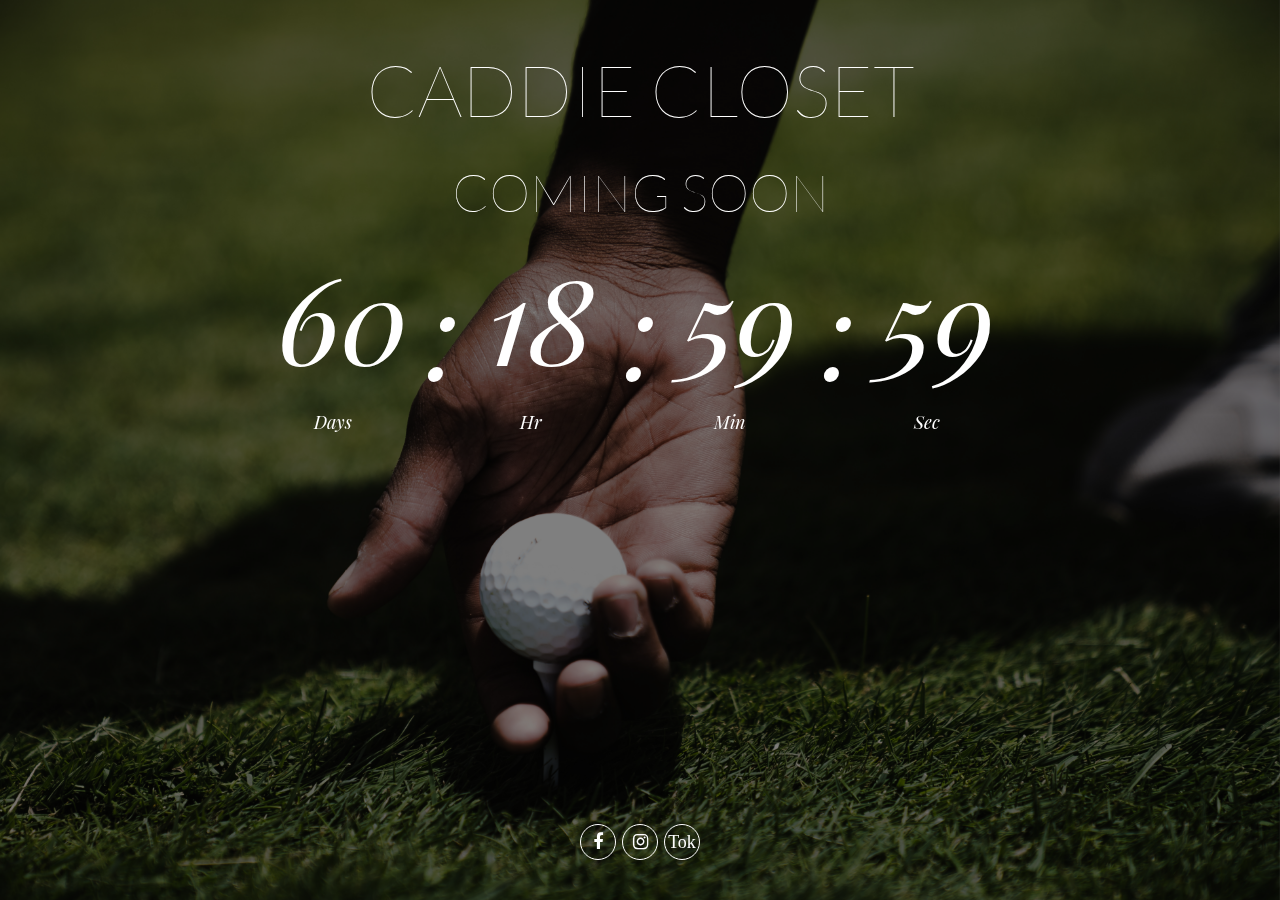
==== index.html @ 852b58e9 "initial commit" ====
<!DOCTYPE html>
<html lang="en">
  <head>
    <title>Caddie Closet</title>
    <meta charset="UTF-8" />
    <meta name="viewport" content="width=device-width, initial-scale=1" />
    <!--===============================================================================================-->
    <link rel="icon" type="image/png" href="images/icons/favicon.ico" />
    <!--===============================================================================================-->
    <link
      rel="stylesheet"
      type="text/css"
      href="vendor/bootstrap/css/bootstrap.min.css"
    />
    <!--===============================================================================================-->
    <link
      rel="stylesheet"
      type="text/css"
      href="fonts/font-awesome-4.7.0/css/font-awesome.min.css"
    />
    <!--===============================================================================================-->
    <link rel="stylesheet" type="text/css" href="vendor/animate/animate.css" />
    <!--===============================================================================================-->
    <link
      rel="stylesheet"
      type="text/css"
      href="vendor/select2/select2.min.css"
    />
    <!--===============================================================================================-->
    <link rel="stylesheet" type="text/css" href="css/util.css" />
    <link rel="stylesheet" type="text/css" href="css/main.css" />
    <!--===============================================================================================-->
  </head>
  <body>
    <!--  -->
    <div class="simpleslide100">
      <div
        class="simpleslide100-item bg-img1"
        style="background-image: url('images/pexels-jopwell-1325749.jpg')"
      ></div>
      <div
        class="simpleslide100-item bg-img1"
        style="background-image: url('images/pexels-markus-spiske-114972.jpg')"
      ></div>
      <div
        class="simpleslide100-item bg-img1"
        style="background-image: url('images/pexels-patrick-case-3414145.jpg')"
      ></div>
      <div
        class="simpleslide100-item bg-img1"
        style="background-image: url('images/pexels-pixabay-164250.jpg')"
      ></div>
      <div
        class="simpleslide100-item bg-img1"
        style="
          background-image: url('images/pexels-tom-piotrowski-1608383.jpg');
        "
      ></div>
    </div>

    <div class="flex-col-c-sb size1 overlay1">
      <!--  -->
      <!-- <div class="w-full flex-w flex-sb-m p-l-80 p-r-80 p-t-22 p-lr-15-sm">
        <div class="wrappic1 m-r-30 m-t-10 m-b-10">
          <a href="#">
            <img src="images/icons/logo.png" alt="LOGO" />
            <h5>Caddie Corner</h5></a
          >
        </div>

        <div class="flex-w m-t-10 m-b-10">
          <a href="#" class="size2 m1-txt1 flex-c-m how-btn1 trans-04">
            Sign Up
          </a>
        </div>
      </div> -->

      <!--  -->
      <div class="flex-col-c-m p-l-15 p-r-15 p-t-50 p-b-120">
        <h1 class="l1-txt1 txt-center p-b-35 respon1">Caddie Closet</h1>
        <h3 class="l2-txt1 txt-center p-b-35 respon1">Coming Soon</h3>
        <div class="flex-w flex-c cd100 respon2">
          <div class="flex-col-c wsize1 m-b-30">
            <span class="l1-txt2 p-b-37 days">60</span>
            <span class="m1-txt2 p-r-20">Days</span>
          </div>

          <span class="l1-txt2 p-t-15 dis-none-sm">:</span>

          <div class="flex-col-c wsize1 m-b-30">
            <span class="l1-txt2 p-b-37 hours">17</span>
            <span class="m1-txt2 p-r-20">Hr</span>
          </div>

          <span class="l1-txt2 p-t-15 dis-none-lg">:</span>

          <div class="flex-col-c wsize1 m-b-30">
            <span class="l1-txt2 p-b-37 minutes">50</span>
            <span class="m1-txt2 p-r-20">Min</span>
          </div>

          <span class="l1-txt2 p-t-15 dis-none-sm">:</span>

          <div class="flex-col-c wsize1 m-b-30">
            <span class="l1-txt2 p-b-37 seconds">39</span>
            <span class="m1-txt2 p-r-20">Sec</span>
          </div>
        </div>
      </div>

      <!--  -->
      <div class="flex-w flex-c-m p-b-35">
        <a
          href="https://www.facebook.com/people/Caddie-Closet/100093257490073/?mibextid=LQQJ4d"
          target="_blank"
          class="size3 flex-c-m how-social trans-04 m-r-3 m-l-3 m-b-5"
        >
          <i class="fa fa-facebook"></i>
        </a>

        <a
          href="https://www.instagram.com/caddiecloset/"
          target="_blank"
          class="size3 flex-c-m how-social trans-04 m-r-3 m-l-3 m-b-5"
        >
          <i class="fa fa-instagram"></i>
        </a>

        <a
          href="https://www.tiktok.com/@caddiecloset"
          target="_blank"
          class="size3 flex-c-m how-social trans-04 m-r-3 m-l-3 m-b-5"
        >
          <i class="fa fa-tiktok">Tok</i>
        </a>
      </div>
    </div>

    <!--===============================================================================================-->
    <script src="vendor/jquery/jquery-3.2.1.min.js"></script>
    <!--===============================================================================================-->
    <script src="vendor/bootstrap/js/popper.js"></script>
    <script src="vendor/bootstrap/js/bootstrap.min.js"></script>
    <!--===============================================================================================-->
    <script src="vendor/select2/select2.min.js"></script>
    <!--===============================================================================================-->
    <script src="vendor/countdowntime/moment.min.js"></script>
    <script src="vendor/countdowntime/moment-timezone.min.js"></script>
    <script src="vendor/countdowntime/moment-timezone-with-data.min.js"></script>
    <script src="vendor/countdowntime/countdowntime.js"></script>
    <script>
      $(".cd100").countdown100({
        /*Set Endtime here*/
        /*Endtime must be > current time*/
        endtimeYear: 0,
        endtimeMonth: 0,
        endtimeDate: 60,
        endtimeHours: 19,
        endtimeMinutes: 0,
        endtimeSeconds: 0,
        timeZone: "",
        // ex:  timeZone: "America/New_York"
        //go to " http://momentjs.com/timezone/ " to get timezone
      });
    </script>
    <!--===============================================================================================-->
    <script src="vendor/tilt/tilt.jquery.min.js"></script>
    <script>
      $(".js-tilt").tilt({
        scale: 1.1,
      });
    </script>
    <!--===============================================================================================-->
    <script src="js/main.js"></script>
  </body>
</html>
---- css/util.css ----
/*//////////////////////////////////////////////////////////////////
[ REBOOT ]*/
*, *:before, *:after {
	margin: 0px; 
	padding: 0px; 
	-webkit-box-sizing: border-box;
	-moz-box-sizing: border-box;
	box-sizing: border-box;
}

body, html {
	font-family: Arial, sans-serif;
	font-size: 15px;
	color: #666666;

	height: 100%;
	background-color: #fff;
	-webkit-box-sizing: border-box;
	-moz-box-sizing: border-box;
	box-sizing: border-box;
}

/*---------------------------------------------*/
a:focus {outline: none;}
a:hover {text-decoration: none;}

/* ------------------------------------ */
h1,h2,h3,h4,h5,h6,p {margin: 0px;}

ul, li {
	margin: 0px;
	list-style-type: none;
}


/* ------------------------------------ */
input, textarea, label {
	display: block;
	outline: none;
	border: none;
}

/* ------------------------------------ */
button {
	outline: none;
	border: none;
	background: transparent;
	cursor: pointer;
}
button:focus {outline: none;}

iframe {border: none;}


/*//////////////////////////////////////////////////////////////////
[ FONT SIZE ]*/
.fs-1 {font-size: 1px;}
.fs-2 {font-size: 2px;}
.fs-3 {font-size: 3px;}
.fs-4 {font-size: 4px;}
.fs-5 {font-size: 5px;}
.fs-6 {font-size: 6px;}
.fs-7 {font-size: 7px;}
.fs-8 {font-size: 8px;}
.fs-9 {font-size: 9px;}
.fs-10 {font-size: 10px;}
.fs-11 {font-size: 11px;}
.fs-12 {font-size: 12px;}
.fs-13 {font-size: 13px;}
.fs-14 {font-size: 14px;}
.fs-15 {font-size: 15px;}
.fs-16 {font-size: 16px;}
.fs-17 {font-size: 17px;}
.fs-18 {font-size: 18px;}
.fs-19 {font-size: 19px;}
.fs-20 {font-size: 20px;}
.fs-21 {font-size: 21px;}
.fs-22 {font-size: 22px;}
.fs-23 {font-size: 23px;}
.fs-24 {font-size: 24px;}
.fs-25 {font-size: 25px;}
.fs-26 {font-size: 26px;}
.fs-27 {font-size: 27px;}
.fs-28 {font-size: 28px;}
.fs-29 {font-size: 29px;}
.fs-30 {font-size: 30px;}
.fs-31 {font-size: 31px;}
.fs-32 {font-size: 32px;}
.fs-33 {font-size: 33px;}
.fs-34 {font-size: 34px;}
.fs-35 {font-size: 35px;}
.fs-36 {font-size: 36px;}
.fs-37 {font-size: 37px;}
.fs-38 {font-size: 38px;}
.fs-39 {font-size: 39px;}
.fs-40 {font-size: 40px;}
.fs-41 {font-size: 41px;}
.fs-42 {font-size: 42px;}
.fs-43 {font-size: 43px;}
.fs-44 {font-size: 44px;}
.fs-45 {font-size: 45px;}
.fs-46 {font-size: 46px;}
.fs-47 {font-size: 47px;}
.fs-48 {font-size: 48px;}
.fs-49 {font-size: 49px;}
.fs-50 {font-size: 50px;}
.fs-51 {font-size: 51px;}
.fs-52 {font-size: 52px;}
.fs-53 {font-size: 53px;}
.fs-54 {font-size: 54px;}
.fs-55 {font-size: 55px;}
.fs-56 {font-size: 56px;}
.fs-57 {font-size: 57px;}
.fs-58 {font-size: 58px;}
.fs-59 {font-size: 59px;}
.fs-60 {font-size: 60px;}
.fs-61 {font-size: 61px;}
.fs-62 {font-size: 62px;}
.fs-63 {font-size: 63px;}
.fs-64 {font-size: 64px;}
.fs-65 {font-size: 65px;}
.fs-66 {font-size: 66px;}
.fs-67 {font-size: 67px;}
.fs-68 {font-size: 68px;}
.fs-69 {font-size: 69px;}
.fs-70 {font-size: 70px;}
.fs-71 {font-size: 71px;}
.fs-72 {font-size: 72px;}
.fs-73 {font-size: 73px;}
.fs-74 {font-size: 74px;}
.fs-75 {font-size: 75px;}
.fs-76 {font-size: 76px;}
.fs-77 {font-size: 77px;}
.fs-78 {font-size: 78px;}
.fs-79 {font-size: 79px;}
.fs-80 {font-size: 80px;}
.fs-81 {font-size: 81px;}
.fs-82 {font-size: 82px;}
.fs-83 {font-size: 83px;}
.fs-84 {font-size: 84px;}
.fs-85 {font-size: 85px;}
.fs-86 {font-size: 86px;}
.fs-87 {font-size: 87px;}
.fs-88 {font-size: 88px;}
.fs-89 {font-size: 89px;}
.fs-90 {font-size: 90px;}
.fs-91 {font-size: 91px;}
.fs-92 {font-size: 92px;}
.fs-93 {font-size: 93px;}
.fs-94 {font-size: 94px;}
.fs-95 {font-size: 95px;}
.fs-96 {font-size: 96px;}
.fs-97 {font-size: 97px;}
.fs-98 {font-size: 98px;}
.fs-99 {font-size: 99px;}
.fs-100 {font-size: 100px;}
.fs-101 {font-size: 101px;}
.fs-102 {font-size: 102px;}
.fs-103 {font-size: 103px;}
.fs-104 {font-size: 104px;}
.fs-105 {font-size: 105px;}
.fs-106 {font-size: 106px;}
.fs-107 {font-size: 107px;}
.fs-108 {font-size: 108px;}
.fs-109 {font-size: 109px;}
.fs-110 {font-size: 110px;}
.fs-111 {font-size: 111px;}
.fs-112 {font-size: 112px;}
.fs-113 {font-size: 113px;}
.fs-114 {font-size: 114px;}
.fs-115 {font-size: 115px;}
.fs-116 {font-size: 116px;}
.fs-117 {font-size: 117px;}
.fs-118 {font-size: 118px;}
.fs-119 {font-size: 119px;}
.fs-120 {font-size: 120px;}
.fs-121 {font-size: 121px;}
.fs-122 {font-size: 122px;}
.fs-123 {font-size: 123px;}
.fs-124 {font-size: 124px;}
.fs-125 {font-size: 125px;}
.fs-126 {font-size: 126px;}
.fs-127 {font-size: 127px;}
.fs-128 {font-size: 128px;}
.fs-129 {font-size: 129px;}
.fs-130 {font-size: 130px;}
.fs-131 {font-size: 131px;}
.fs-132 {font-size: 132px;}
.fs-133 {font-size: 133px;}
.fs-134 {font-size: 134px;}
.fs-135 {font-size: 135px;}
.fs-136 {font-size: 136px;}
.fs-137 {font-size: 137px;}
.fs-138 {font-size: 138px;}
.fs-139 {font-size: 139px;}
.fs-140 {font-size: 140px;}
.fs-141 {font-size: 141px;}
.fs-142 {font-size: 142px;}
.fs-143 {font-size: 143px;}
.fs-144 {font-size: 144px;}
.fs-145 {font-size: 145px;}
.fs-146 {font-size: 146px;}
.fs-147 {font-size: 147px;}
.fs-148 {font-size: 148px;}
.fs-149 {font-size: 149px;}
.fs-150 {font-size: 150px;}
.fs-151 {font-size: 151px;}
.fs-152 {font-size: 152px;}
.fs-153 {font-size: 153px;}
.fs-154 {font-size: 154px;}
.fs-155 {font-size: 155px;}
.fs-156 {font-size: 156px;}
.fs-157 {font-size: 157px;}
.fs-158 {font-size: 158px;}
.fs-159 {font-size: 159px;}
.fs-160 {font-size: 160px;}
.fs-161 {font-size: 161px;}
.fs-162 {font-size: 162px;}
.fs-163 {font-size: 163px;}
.fs-164 {font-size: 164px;}
.fs-165 {font-size: 165px;}
.fs-166 {font-size: 166px;}
.fs-167 {font-size: 167px;}
.fs-168 {font-size: 168px;}
.fs-169 {font-size: 169px;}
.fs-170 {font-size: 170px;}
.fs-171 {font-size: 171px;}
.fs-172 {font-size: 172px;}
.fs-173 {font-size: 173px;}
.fs-174 {font-size: 174px;}
.fs-175 {font-size: 175px;}
.fs-176 {font-size: 176px;}
.fs-177 {font-size: 177px;}
.fs-178 {font-size: 178px;}
.fs-179 {font-size: 179px;}
.fs-180 {font-size: 180px;}
.fs-181 {font-size: 181px;}
.fs-182 {font-size: 182px;}
.fs-183 {font-size: 183px;}
.fs-184 {font-size: 184px;}
.fs-185 {font-size: 185px;}
.fs-186 {font-size: 186px;}
.fs-187 {font-size: 187px;}
.fs-188 {font-size: 188px;}
.fs-189 {font-size: 189px;}
.fs-190 {font-size: 190px;}
.fs-191 {font-size: 191px;}
.fs-192 {font-size: 192px;}
.fs-193 {font-size: 193px;}
.fs-194 {font-size: 194px;}
.fs-195 {font-size: 195px;}
.fs-196 {font-size: 196px;}
.fs-197 {font-size: 197px;}
.fs-198 {font-size: 198px;}
.fs-199 {font-size: 199px;}
.fs-200 {font-size: 200px;}

/*//////////////////////////////////////////////////////////////////
[ PADDING ]*/
.p-t-0 {padding-top: 0px;}
.p-t-1 {padding-top: 1px;}
.p-t-2 {padding-top: 2px;}
.p-t-3 {padding-top: 3px;}
.p-t-4 {padding-top: 4px;}
.p-t-5 {padding-top: 5px;}
.p-t-6 {padding-top: 6px;}
.p-t-7 {padding-top: 7px;}
.p-t-8 {padding-top: 8px;}
.p-t-9 {padding-top: 9px;}
.p-t-10 {padding-top: 10px;}
.p-t-11 {padding-top: 11px;}
.p-t-12 {padding-top: 12px;}
.p-t-13 {padding-top: 13px;}
.p-t-14 {padding-top: 14px;}
.p-t-15 {padding-top: 15px;}
.p-t-16 {padding-top: 16px;}
.p-t-17 {padding-top: 17px;}
.p-t-18 {padding-top: 18px;}
.p-t-19 {padding-top: 19px;}
.p-t-20 {padding-top: 20px;}
.p-t-21 {padding-top: 21px;}
.p-t-22 {padding-top: 22px;}
.p-t-23 {padding-top: 23px;}
.p-t-24 {padding-top: 24px;}
.p-t-25 {padding-top: 25px;}
.p-t-26 {padding-top: 26px;}
.p-t-27 {padding-top: 27px;}
.p-t-28 {padding-top: 28px;}
.p-t-29 {padding-top: 29px;}
.p-t-30 {padding-top: 30px;}
.p-t-31 {padding-top: 31px;}
.p-t-32 {padding-top: 32px;}
.p-t-33 {padding-top: 33px;}
.p-t-34 {padding-top: 34px;}
.p-t-35 {padding-top: 35px;}
.p-t-36 {padding-top: 36px;}
.p-t-37 {padding-top: 37px;}
.p-t-38 {padding-top: 38px;}
.p-t-39 {padding-top: 39px;}
.p-t-40 {padding-top: 40px;}
.p-t-41 {padding-top: 41px;}
.p-t-42 {padding-top: 42px;}
.p-t-43 {padding-top: 43px;}
.p-t-44 {padding-top: 44px;}
.p-t-45 {padding-top: 45px;}
.p-t-46 {padding-top: 46px;}
.p-t-47 {padding-top: 47px;}
.p-t-48 {padding-top: 48px;}
.p-t-49 {padding-top: 49px;}
.p-t-50 {padding-top: 50px;}
.p-t-51 {padding-top: 51px;}
.p-t-52 {padding-top: 52px;}
.p-t-53 {padding-top: 53px;}
.p-t-54 {padding-top: 54px;}
.p-t-55 {padding-top: 55px;}
.p-t-56 {padding-top: 56px;}
.p-t-57 {padding-top: 57px;}
.p-t-58 {padding-top: 58px;}
.p-t-59 {padding-top: 59px;}
.p-t-60 {padding-top: 60px;}
.p-t-61 {padding-top: 61px;}
.p-t-62 {padding-top: 62px;}
.p-t-63 {padding-top: 63px;}
.p-t-64 {padding-top: 64px;}
.p-t-65 {padding-top: 65px;}
.p-t-66 {padding-top: 66px;}
.p-t-67 {padding-top: 67px;}
.p-t-68 {padding-top: 68px;}
.p-t-69 {padding-top: 69px;}
.p-t-70 {padding-top: 70px;}
.p-t-71 {padding-top: 71px;}
.p-t-72 {padding-top: 72px;}
.p-t-73 {padding-top: 73px;}
.p-t-74 {padding-top: 74px;}
.p-t-75 {padding-top: 75px;}
.p-t-76 {padding-top: 76px;}
.p-t-77 {padding-top: 77px;}
.p-t-78 {padding-top: 78px;}
.p-t-79 {padding-top: 79px;}
.p-t-80 {padding-top: 80px;}
.p-t-81 {padding-top: 81px;}
.p-t-82 {padding-top: 82px;}
.p-t-83 {padding-top: 83px;}
.p-t-84 {padding-top: 84px;}
.p-t-85 {padding-top: 85px;}
.p-t-86 {padding-top: 86px;}
.p-t-87 {padding-top: 87px;}
.p-t-88 {padding-top: 88px;}
.p-t-89 {padding-top: 89px;}
.p-t-90 {padding-top: 90px;}
.p-t-91 {padding-top: 91px;}
.p-t-92 {padding-top: 92px;}
.p-t-93 {padding-top: 93px;}
.p-t-94 {padding-top: 94px;}
.p-t-95 {padding-top: 95px;}
.p-t-96 {padding-top: 96px;}
.p-t-97 {padding-top: 97px;}
.p-t-98 {padding-top: 98px;}
.p-t-99 {padding-top: 99px;}
.p-t-100 {padding-top: 100px;}
.p-t-101 {padding-top: 101px;}
.p-t-102 {padding-top: 102px;}
.p-t-103 {padding-top: 103px;}
.p-t-104 {padding-top: 104px;}
.p-t-105 {padding-top: 105px;}
.p-t-106 {padding-top: 106px;}
.p-t-107 {padding-top: 107px;}
.p-t-108 {padding-top: 108px;}
.p-t-109 {padding-top: 109px;}
.p-t-110 {padding-top: 110px;}
.p-t-111 {padding-top: 111px;}
.p-t-112 {padding-top: 112px;}
.p-t-113 {padding-top: 113px;}
.p-t-114 {padding-top: 114px;}
.p-t-115 {padding-top: 115px;}
.p-t-116 {padding-top: 116px;}
.p-t-117 {padding-top: 117px;}
.p-t-118 {padding-top: 118px;}
.p-t-119 {padding-top: 119px;}
.p-t-120 {padding-top: 120px;}
.p-t-121 {padding-top: 121px;}
.p-t-122 {padding-top: 122px;}
.p-t-123 {padding-top: 123px;}
.p-t-124 {padding-top: 124px;}
.p-t-125 {padding-top: 125px;}
.p-t-126 {padding-top: 126px;}
.p-t-127 {padding-top: 127px;}
.p-t-128 {padding-top: 128px;}
.p-t-129 {padding-top: 129px;}
.p-t-130 {padding-top: 130px;}
.p-t-131 {padding-top: 131px;}
.p-t-132 {padding-top: 132px;}
.p-t-133 {padding-top: 133px;}
.p-t-134 {padding-top: 134px;}
.p-t-135 {padding-top: 135px;}
.p-t-136 {padding-top: 136px;}
.p-t-137 {padding-top: 137px;}
.p-t-138 {padding-top: 138px;}
.p-t-139 {padding-top: 139px;}
.p-t-140 {padding-top: 140px;}
.p-t-141 {padding-top: 141px;}
.p-t-142 {padding-top: 142px;}
.p-t-143 {padding-top: 143px;}
.p-t-144 {padding-top: 144px;}
.p-t-145 {padding-top: 145px;}
.p-t-146 {padding-top: 146px;}
.p-t-147 {padding-top: 147px;}
.p-t-148 {padding-top: 148px;}
.p-t-149 {padding-top: 149px;}
.p-t-150 {padding-top: 150px;}
.p-t-151 {padding-top: 151px;}
.p-t-152 {padding-top: 152px;}
.p-t-153 {padding-top: 153px;}
.p-t-154 {padding-top: 154px;}
.p-t-155 {padding-top: 155px;}
.p-t-156 {padding-top: 156px;}
.p-t-157 {padding-top: 157px;}
.p-t-158 {padding-top: 158px;}
.p-t-159 {padding-top: 159px;}
.p-t-160 {padding-top: 160px;}
.p-t-161 {padding-top: 161px;}
.p-t-162 {padding-top: 162px;}
.p-t-163 {padding-top: 163px;}
.p-t-164 {padding-top: 164px;}
.p-t-165 {padding-top: 165px;}
.p-t-166 {padding-top: 166px;}
.p-t-167 {padding-top: 167px;}
.p-t-168 {padding-top: 168px;}
.p-t-169 {padding-top: 169px;}
.p-t-170 {padding-top: 170px;}
.p-t-171 {padding-top: 171px;}
.p-t-172 {padding-top: 172px;}
.p-t-173 {padding-top: 173px;}
.p-t-174 {padding-top: 174px;}
.p-t-175 {padding-top: 175px;}
.p-t-176 {padding-top: 176px;}
.p-t-177 {padding-top: 177px;}
.p-t-178 {padding-top: 178px;}
.p-t-179 {padding-top: 179px;}
.p-t-180 {padding-top: 180px;}
.p-t-181 {padding-top: 181px;}
.p-t-182 {padding-top: 182px;}
.p-t-183 {padding-top: 183px;}
.p-t-184 {padding-top: 184px;}
.p-t-185 {padding-top: 185px;}
.p-t-186 {padding-top: 186px;}
.p-t-187 {padding-top: 187px;}
.p-t-188 {padding-top: 188px;}
.p-t-189 {padding-top: 189px;}
.p-t-190 {padding-top: 190px;}
.p-t-191 {padding-top: 191px;}
.p-t-192 {padding-top: 192px;}
.p-t-193 {padding-top: 193px;}
.p-t-194 {padding-top: 194px;}
.p-t-195 {padding-top: 195px;}
.p-t-196 {padding-top: 196px;}
.p-t-197 {padding-top: 197px;}
.p-t-198 {padding-top: 198px;}
.p-t-199 {padding-top: 199px;}
.p-t-200 {padding-top: 200px;}
.p-t-201 {padding-top: 201px;}
.p-t-202 {padding-top: 202px;}
.p-t-203 {padding-top: 203px;}
.p-t-204 {padding-top: 204px;}
.p-t-205 {padding-top: 205px;}
.p-t-206 {padding-top: 206px;}
.p-t-207 {padding-top: 207px;}
.p-t-208 {padding-top: 208px;}
.p-t-209 {padding-top: 209px;}
.p-t-210 {padding-top: 210px;}
.p-t-211 {padding-top: 211px;}
.p-t-212 {padding-top: 212px;}
.p-t-213 {padding-top: 213px;}
.p-t-214 {padding-top: 214px;}
.p-t-215 {padding-top: 215px;}
.p-t-216 {padding-top: 216px;}
.p-t-217 {padding-top: 217px;}
.p-t-218 {padding-top: 218px;}
.p-t-219 {padding-top: 219px;}
.p-t-220 {padding-top: 220px;}
.p-t-221 {padding-top: 221px;}
.p-t-222 {padding-top: 222px;}
.p-t-223 {padding-top: 223px;}
.p-t-224 {padding-top: 224px;}
.p-t-225 {padding-top: 225px;}
.p-t-226 {padding-top: 226px;}
.p-t-227 {padding-top: 227px;}
.p-t-228 {padding-top: 228px;}
.p-t-229 {padding-top: 229px;}
.p-t-230 {padding-top: 230px;}
.p-t-231 {padding-top: 231px;}
.p-t-232 {padding-top: 232px;}
.p-t-233 {padding-top: 233px;}
.p-t-234 {padding-top: 234px;}
.p-t-235 {padding-top: 235px;}
.p-t-236 {padding-top: 236px;}
.p-t-237 {padding-top: 237px;}
.p-t-238 {padding-top: 238px;}
.p-t-239 {padding-top: 239px;}
.p-t-240 {padding-top: 240px;}
.p-t-241 {padding-top: 241px;}
.p-t-242 {padding-top: 242px;}
.p-t-243 {padding-top: 243px;}
.p-t-244 {padding-top: 244px;}
.p-t-245 {padding-top: 245px;}
.p-t-246 {padding-top: 246px;}
.p-t-247 {padding-top: 247px;}
.p-t-248 {padding-top: 248px;}
.p-t-249 {padding-top: 249px;}
.p-t-250 {padding-top: 250px;}
.p-b-0 {padding-bottom: 0px;}
.p-b-1 {padding-bottom: 1px;}
.p-b-2 {padding-bottom: 2px;}
.p-b-3 {padding-bottom: 3px;}
.p-b-4 {padding-bottom: 4px;}
.p-b-5 {padding-bottom: 5px;}
.p-b-6 {padding-bottom: 6px;}
.p-b-7 {padding-bottom: 7px;}
.p-b-8 {padding-bottom: 8px;}
.p-b-9 {padding-bottom: 9px;}
.p-b-10 {padding-bottom: 10px;}
.p-b-11 {padding-bottom: 11px;}
.p-b-12 {padding-bottom: 12px;}
.p-b-13 {padding-bottom: 13px;}
.p-b-14 {padding-bottom: 14px;}
.p-b-15 {padding-bottom: 15px;}
.p-b-16 {padding-bottom: 16px;}
.p-b-17 {padding-bottom: 17px;}
.p-b-18 {padding-bottom: 18px;}
.p-b-19 {padding-bottom: 19px;}
.p-b-20 {padding-bottom: 20px;}
.p-b-21 {padding-bottom: 21px;}
.p-b-22 {padding-bottom: 22px;}
.p-b-23 {padding-bottom: 23px;}
.p-b-24 {padding-bottom: 24px;}
.p-b-25 {padding-bottom: 25px;}
.p-b-26 {padding-bottom: 26px;}
.p-b-27 {padding-bottom: 27px;}
.p-b-28 {padding-bottom: 28px;}
.p-b-29 {padding-bottom: 29px;}
.p-b-30 {padding-bottom: 30px;}
.p-b-31 {padding-bottom: 31px;}
.p-b-32 {padding-bottom: 32px;}
.p-b-33 {padding-bottom: 33px;}
.p-b-34 {padding-bottom: 34px;}
.p-b-35 {padding-bottom: 35px;}
.p-b-36 {padding-bottom: 36px;}
.p-b-37 {padding-bottom: 37px;}
.p-b-38 {padding-bottom: 38px;}
.p-b-39 {padding-bottom: 39px;}
.p-b-40 {padding-bottom: 40px;}
.p-b-41 {padding-bottom: 41px;}
.p-b-42 {padding-bottom: 42px;}
.p-b-43 {padding-bottom: 43px;}
.p-b-44 {padding-bottom: 44px;}
.p-b-45 {padding-bottom: 45px;}
.p-b-46 {padding-bottom: 46px;}
.p-b-47 {padding-bottom: 47px;}
.p-b-48 {padding-bottom: 48px;}
.p-b-49 {padding-bottom: 49px;}
.p-b-50 {padding-bottom: 50px;}
.p-b-51 {padding-bottom: 51px;}
.p-b-52 {padding-bottom: 52px;}
.p-b-53 {padding-bottom: 53px;}
.p-b-54 {padding-bottom: 54px;}
.p-b-55 {padding-bottom: 55px;}
.p-b-56 {padding-bottom: 56px;}
.p-b-57 {padding-bottom: 57px;}
.p-b-58 {padding-bottom: 58px;}
.p-b-59 {padding-bottom: 59px;}
.p-b-60 {padding-bottom: 60px;}
.p-b-61 {padding-bottom: 61px;}
.p-b-62 {padding-bottom: 62px;}
.p-b-63 {padding-bottom: 63px;}
.p-b-64 {padding-bottom: 64px;}
.p-b-65 {padding-bottom: 65px;}
.p-b-66 {padding-bottom: 66px;}
.p-b-67 {padding-bottom: 67px;}
.p-b-68 {padding-bottom: 68px;}
.p-b-69 {padding-bottom: 69px;}
.p-b-70 {padding-bottom: 70px;}
.p-b-71 {padding-bottom: 71px;}
.p-b-72 {padding-bottom: 72px;}
.p-b-73 {padding-bottom: 73px;}
.p-b-74 {padding-bottom: 74px;}
.p-b-75 {padding-bottom: 75px;}
.p-b-76 {padding-bottom: 76px;}
.p-b-77 {padding-bottom: 77px;}
.p-b-78 {padding-bottom: 78px;}
.p-b-79 {padding-bottom: 79px;}
.p-b-80 {padding-bottom: 80px;}
.p-b-81 {padding-bottom: 81px;}
.p-b-82 {padding-bottom: 82px;}
.p-b-83 {padding-bottom: 83px;}
.p-b-84 {padding-bottom: 84px;}
.p-b-85 {padding-bottom: 85px;}
.p-b-86 {padding-bottom: 86px;}
.p-b-87 {padding-bottom: 87px;}
.p-b-88 {padding-bottom: 88px;}
.p-b-89 {padding-bottom: 89px;}
.p-b-90 {padding-bottom: 90px;}
.p-b-91 {padding-bottom: 91px;}
.p-b-92 {padding-bottom: 92px;}
.p-b-93 {padding-bottom: 93px;}
.p-b-94 {padding-bottom: 94px;}
.p-b-95 {padding-bottom: 95px;}
.p-b-96 {padding-bottom: 96px;}
.p-b-97 {padding-bottom: 97px;}
.p-b-98 {padding-bottom: 98px;}
.p-b-99 {padding-bottom: 99px;}
.p-b-100 {padding-bottom: 100px;}
.p-b-101 {padding-bottom: 101px;}
.p-b-102 {padding-bottom: 102px;}
.p-b-103 {padding-bottom: 103px;}
.p-b-104 {padding-bottom: 104px;}
.p-b-105 {padding-bottom: 105px;}
.p-b-106 {padding-bottom: 106px;}
.p-b-107 {padding-bottom: 107px;}
.p-b-108 {padding-bottom: 108px;}
.p-b-109 {padding-bottom: 109px;}
.p-b-110 {padding-bottom: 110px;}
.p-b-111 {padding-bottom: 111px;}
.p-b-112 {padding-bottom: 112px;}
.p-b-113 {padding-bottom: 113px;}
.p-b-114 {padding-bottom: 114px;}
.p-b-115 {padding-bottom: 115px;}
.p-b-116 {padding-bottom: 116px;}
.p-b-117 {padding-bottom: 117px;}
.p-b-118 {padding-bottom: 118px;}
.p-b-119 {padding-bottom: 119px;}
.p-b-120 {padding-bottom: 120px;}
.p-b-121 {padding-bottom: 121px;}
.p-b-122 {padding-bottom: 122px;}
.p-b-123 {padding-bottom: 123px;}
.p-b-124 {padding-bottom: 124px;}
.p-b-125 {padding-bottom: 125px;}
.p-b-126 {padding-bottom: 126px;}
.p-b-127 {padding-bottom: 127px;}
.p-b-128 {padding-bottom: 128px;}
.p-b-129 {padding-bottom: 129px;}
.p-b-130 {padding-bottom: 130px;}
.p-b-131 {padding-bottom: 131px;}
.p-b-132 {padding-bottom: 132px;}
.p-b-133 {padding-bottom: 133px;}
.p-b-134 {padding-bottom: 134px;}
.p-b-135 {padding-bottom: 135px;}
.p-b-136 {padding-bottom: 136px;}
.p-b-137 {padding-bottom: 137px;}
.p-b-138 {padding-bottom: 138px;}
.p-b-139 {padding-bottom: 139px;}
.p-b-140 {padding-bottom: 140px;}
.p-b-141 {padding-bottom: 141px;}
.p-b-142 {padding-bottom: 142px;}
.p-b-143 {padding-bottom: 143px;}
.p-b-144 {padding-bottom: 144px;}
.p-b-145 {padding-bottom: 145px;}
.p-b-146 {padding-bottom: 146px;}
.p-b-147 {padding-bottom: 147px;}
.p-b-148 {padding-bottom: 148px;}
.p-b-149 {padding-bottom: 149px;}
.p-b-150 {padding-bottom: 150px;}
.p-b-151 {padding-bottom: 151px;}
.p-b-152 {padding-bottom: 152px;}
.p-b-153 {padding-bottom: 153px;}
.p-b-154 {padding-bottom: 154px;}
.p-b-155 {padding-bottom: 155px;}
.p-b-156 {padding-bottom: 156px;}
.p-b-157 {padding-bottom: 157px;}
.p-b-158 {padding-bottom: 158px;}
.p-b-159 {padding-bottom: 159px;}
.p-b-160 {padding-bottom: 160px;}
.p-b-161 {padding-bottom: 161px;}
.p-b-162 {padding-bottom: 162px;}
.p-b-163 {padding-bottom: 163px;}
.p-b-164 {padding-bottom: 164px;}
.p-b-165 {padding-bottom: 165px;}
.p-b-166 {padding-bottom: 166px;}
.p-b-167 {padding-bottom: 167px;}
.p-b-168 {padding-bottom: 168px;}
.p-b-169 {padding-bottom: 169px;}
.p-b-170 {padding-bottom: 170px;}
.p-b-171 {padding-bottom: 171px;}
.p-b-172 {padding-bottom: 172px;}
.p-b-173 {padding-bottom: 173px;}
.p-b-174 {padding-bottom: 174px;}
.p-b-175 {padding-bottom: 175px;}
.p-b-176 {padding-bottom: 176px;}
.p-b-177 {padding-bottom: 177px;}
.p-b-178 {padding-bottom: 178px;}
.p-b-179 {padding-bottom: 179px;}
.p-b-180 {padding-bottom: 180px;}
.p-b-181 {padding-bottom: 181px;}
.p-b-182 {padding-bottom: 182px;}
.p-b-183 {padding-bottom: 183px;}
.p-b-184 {padding-bottom: 184px;}
.p-b-185 {padding-bottom: 185px;}
.p-b-186 {padding-bottom: 186px;}
.p-b-187 {padding-bottom: 187px;}
.p-b-188 {padding-bottom: 188px;}
.p-b-189 {padding-bottom: 189px;}
.p-b-190 {padding-bottom: 190px;}
.p-b-191 {padding-bottom: 191px;}
.p-b-192 {padding-bottom: 192px;}
.p-b-193 {padding-bottom: 193px;}
.p-b-194 {padding-bottom: 194px;}
.p-b-195 {padding-bottom: 195px;}
.p-b-196 {padding-bottom: 196px;}
.p-b-197 {padding-bottom: 197px;}
.p-b-198 {padding-bottom: 198px;}
.p-b-199 {padding-bottom: 199px;}
.p-b-200 {padding-bottom: 200px;}
.p-b-201 {padding-bottom: 201px;}
.p-b-202 {padding-bottom: 202px;}
.p-b-203 {padding-bottom: 203px;}
.p-b-204 {padding-bottom: 204px;}
.p-b-205 {padding-bottom: 205px;}
.p-b-206 {padding-bottom: 206px;}
.p-b-207 {padding-bottom: 207px;}
.p-b-208 {padding-bottom: 208px;}
.p-b-209 {padding-bottom: 209px;}
.p-b-210 {padding-bottom: 210px;}
.p-b-211 {padding-bottom: 211px;}
.p-b-212 {padding-bottom: 212px;}
.p-b-213 {padding-bottom: 213px;}
.p-b-214 {padding-bottom: 214px;}
.p-b-215 {padding-bottom: 215px;}
.p-b-216 {padding-bottom: 216px;}
.p-b-217 {padding-bottom: 217px;}
.p-b-218 {padding-bottom: 218px;}
.p-b-219 {padding-bottom: 219px;}
.p-b-220 {padding-bottom: 220px;}
.p-b-221 {padding-bottom: 221px;}
.p-b-222 {padding-bottom: 222px;}
.p-b-223 {padding-bottom: 223px;}
.p-b-224 {padding-bottom: 224px;}
.p-b-225 {padding-bottom: 225px;}
.p-b-226 {padding-bottom: 226px;}
.p-b-227 {padding-bottom: 227px;}
.p-b-228 {padding-bottom: 228px;}
.p-b-229 {padding-bottom: 229px;}
.p-b-230 {padding-bottom: 230px;}
.p-b-231 {padding-bottom: 231px;}
.p-b-232 {padding-bottom: 232px;}
.p-b-233 {padding-bottom: 233px;}
.p-b-234 {padding-bottom: 234px;}
.p-b-235 {padding-bottom: 235px;}
.p-b-236 {padding-bottom: 236px;}
.p-b-237 {padding-bottom: 237px;}
.p-b-238 {padding-bottom: 238px;}
.p-b-239 {padding-bottom: 239px;}
.p-b-240 {padding-bottom: 240px;}
.p-b-241 {padding-bottom: 241px;}
.p-b-242 {padding-bottom: 242px;}
.p-b-243 {padding-bottom: 243px;}
.p-b-244 {padding-bottom: 244px;}
.p-b-245 {padding-bottom: 245px;}
.p-b-246 {padding-bottom: 246px;}
.p-b-247 {padding-bottom: 247px;}
.p-b-248 {padding-bottom: 248px;}
.p-b-249 {padding-bottom: 249px;}
.p-b-250 {padding-bottom: 250px;}
.p-l-0 {padding-left: 0px;}
.p-l-1 {padding-left: 1px;}
.p-l-2 {padding-left: 2px;}
.p-l-3 {padding-left: 3px;}
.p-l-4 {padding-left: 4px;}
.p-l-5 {padding-left: 5px;}
.p-l-6 {padding-left: 6px;}
.p-l-7 {padding-left: 7px;}
.p-l-8 {padding-left: 8px;}
.p-l-9 {padding-left: 9px;}
.p-l-10 {padding-left: 10px;}
.p-l-11 {padding-left: 11px;}
.p-l-12 {padding-left: 12px;}
.p-l-13 {padding-left: 13px;}
.p-l-14 {padding-left: 14px;}
.p-l-15 {padding-left: 15px;}
.p-l-16 {padding-left: 16px;}
.p-l-17 {padding-left: 17px;}
.p-l-18 {padding-left: 18px;}
.p-l-19 {padding-left: 19px;}
.p-l-20 {padding-left: 20px;}
.p-l-21 {padding-left: 21px;}
.p-l-22 {padding-left: 22px;}
.p-l-23 {padding-left: 23px;}
.p-l-24 {padding-left: 24px;}
.p-l-25 {padding-left: 25px;}
.p-l-26 {padding-left: 26px;}
.p-l-27 {padding-left: 27px;}
.p-l-28 {padding-left: 28px;}
.p-l-29 {padding-left: 29px;}
.p-l-30 {padding-left: 30px;}
.p-l-31 {padding-left: 31px;}
.p-l-32 {padding-left: 32px;}
.p-l-33 {padding-left: 33px;}
.p-l-34 {padding-left: 34px;}
.p-l-35 {padding-left: 35px;}
.p-l-36 {padding-left: 36px;}
.p-l-37 {padding-left: 37px;}
.p-l-38 {padding-left: 38px;}
.p-l-39 {padding-left: 39px;}
.p-l-40 {padding-left: 40px;}
.p-l-41 {padding-left: 41px;}
.p-l-42 {padding-left: 42px;}
.p-l-43 {padding-left: 43px;}
.p-l-44 {padding-left: 44px;}
.p-l-45 {padding-left: 45px;}
.p-l-46 {padding-left: 46px;}
.p-l-47 {padding-left: 47px;}
.p-l-48 {padding-left: 48px;}
.p-l-49 {padding-left: 49px;}
.p-l-50 {padding-left: 50px;}
.p-l-51 {padding-left: 51px;}
.p-l-52 {padding-left: 52px;}
.p-l-53 {padding-left: 53px;}
.p-l-54 {padding-left: 54px;}
.p-l-55 {padding-left: 55px;}
.p-l-56 {padding-left: 56px;}
.p-l-57 {padding-left: 57px;}
.p-l-58 {padding-left: 58px;}
.p-l-59 {padding-left: 59px;}
.p-l-60 {padding-left: 60px;}
.p-l-61 {padding-left: 61px;}
.p-l-62 {padding-left: 62px;}
.p-l-63 {padding-left: 63px;}
.p-l-64 {padding-left: 64px;}
.p-l-65 {padding-left: 65px;}
.p-l-66 {padding-left: 66px;}
.p-l-67 {padding-left: 67px;}
.p-l-68 {padding-left: 68px;}
.p-l-69 {padding-left: 69px;}
.p-l-70 {padding-left: 70px;}
.p-l-71 {padding-left: 71px;}
.p-l-72 {padding-left: 72px;}
.p-l-73 {padding-left: 73px;}
.p-l-74 {padding-left: 74px;}
.p-l-75 {padding-left: 75px;}
.p-l-76 {padding-left: 76px;}
.p-l-77 {padding-left: 77px;}
.p-l-78 {padding-left: 78px;}
.p-l-79 {padding-left: 79px;}
.p-l-80 {padding-left: 80px;}
.p-l-81 {padding-left: 81px;}
.p-l-82 {padding-left: 82px;}
.p-l-83 {padding-left: 83px;}
.p-l-84 {padding-left: 84px;}
.p-l-85 {padding-left: 85px;}
.p-l-86 {padding-left: 86px;}
.p-l-87 {padding-left: 87px;}
.p-l-88 {padding-left: 88px;}
.p-l-89 {padding-left: 89px;}
.p-l-90 {padding-left: 90px;}
.p-l-91 {padding-left: 91px;}
.p-l-92 {padding-left: 92px;}
.p-l-93 {padding-left: 93px;}
.p-l-94 {padding-left: 94px;}
.p-l-95 {padding-left: 95px;}
.p-l-96 {padding-left: 96px;}
.p-l-97 {padding-left: 97px;}
.p-l-98 {padding-left: 98px;}
.p-l-99 {padding-left: 99px;}
.p-l-100 {padding-left: 100px;}
.p-l-101 {padding-left: 101px;}
.p-l-102 {padding-left: 102px;}
.p-l-103 {padding-left: 103px;}
.p-l-104 {padding-left: 104px;}
.p-l-105 {padding-left: 105px;}
.p-l-106 {padding-left: 106px;}
.p-l-107 {padding-left: 107px;}
.p-l-108 {padding-left: 108px;}
.p-l-109 {padding-left: 109px;}
.p-l-110 {padding-left: 110px;}
.p-l-111 {padding-left: 111px;}
.p-l-112 {padding-left: 112px;}
.p-l-113 {padding-left: 113px;}
.p-l-114 {padding-left: 114px;}
.p-l-115 {padding-left: 115px;}
.p-l-116 {padding-left: 116px;}
.p-l-117 {padding-left: 117px;}
.p-l-118 {padding-left: 118px;}
.p-l-119 {padding-left: 119px;}
.p-l-120 {padding-left: 120px;}
.p-l-121 {padding-left: 121px;}
.p-l-122 {padding-left: 122px;}
.p-l-123 {padding-left: 123px;}
.p-l-124 {padding-left: 124px;}
.p-l-125 {padding-left: 125px;}
.p-l-126 {padding-left: 126px;}
.p-l-127 {padding-left: 127px;}
.p-l-128 {padding-left: 128px;}
.p-l-129 {padding-left: 129px;}
.p-l-130 {padding-left: 130px;}
.p-l-131 {padding-left: 131px;}
.p-l-132 {padding-left: 132px;}
.p-l-133 {padding-left: 133px;}
.p-l-134 {padding-left: 134px;}
.p-l-135 {padding-left: 135px;}
.p-l-136 {padding-left: 136px;}
.p-l-137 {padding-left: 137px;}
.p-l-138 {padding-left: 138px;}
.p-l-139 {padding-left: 139px;}
.p-l-140 {padding-left: 140px;}
.p-l-141 {padding-left: 141px;}
.p-l-142 {padding-left: 142px;}
.p-l-143 {padding-left: 143px;}
.p-l-144 {padding-left: 144px;}
.p-l-145 {padding-left: 145px;}
.p-l-146 {padding-left: 146px;}
.p-l-147 {padding-left: 147px;}
.p-l-148 {padding-left: 148px;}
.p-l-149 {padding-left: 149px;}
.p-l-150 {padding-left: 150px;}
.p-l-151 {padding-left: 151px;}
.p-l-152 {padding-left: 152px;}
.p-l-153 {padding-left: 153px;}
.p-l-154 {padding-left: 154px;}
.p-l-155 {padding-left: 155px;}
.p-l-156 {padding-left: 156px;}
.p-l-157 {padding-left: 157px;}
.p-l-158 {padding-left: 158px;}
.p-l-159 {padding-left: 159px;}
.p-l-160 {padding-left: 160px;}
.p-l-161 {padding-left: 161px;}
.p-l-162 {padding-left: 162px;}
.p-l-163 {padding-left: 163px;}
.p-l-164 {padding-left: 164px;}
.p-l-165 {padding-left: 165px;}
.p-l-166 {padding-left: 166px;}
.p-l-167 {padding-left: 167px;}
.p-l-168 {padding-left: 168px;}
.p-l-169 {padding-left: 169px;}
.p-l-170 {padding-left: 170px;}
.p-l-171 {padding-left: 171px;}
.p-l-172 {padding-left: 172px;}
.p-l-173 {padding-left: 173px;}
.p-l-174 {padding-left: 174px;}
.p-l-175 {padding-left: 175px;}
.p-l-176 {padding-left: 176px;}
.p-l-177 {padding-left: 177px;}
.p-l-178 {padding-left: 178px;}
.p-l-179 {padding-left: 179px;}
.p-l-180 {padding-left: 180px;}
.p-l-181 {padding-left: 181px;}
.p-l-182 {padding-left: 182px;}
.p-l-183 {padding-left: 183px;}
.p-l-184 {padding-left: 184px;}
.p-l-185 {padding-left: 185px;}
.p-l-186 {padding-left: 186px;}
.p-l-187 {padding-left: 187px;}
.p-l-188 {padding-left: 188px;}
.p-l-189 {padding-left: 189px;}
.p-l-190 {padding-left: 190px;}
.p-l-191 {padding-left: 191px;}
.p-l-192 {padding-left: 192px;}
.p-l-193 {padding-left: 193px;}
.p-l-194 {padding-left: 194px;}
.p-l-195 {padding-left: 195px;}
.p-l-196 {padding-left: 196px;}
.p-l-197 {padding-left: 197px;}
.p-l-198 {padding-left: 198px;}
.p-l-199 {padding-left: 199px;}
.p-l-200 {padding-left: 200px;}
.p-l-201 {padding-left: 201px;}
.p-l-202 {padding-left: 202px;}
.p-l-203 {padding-left: 203px;}
.p-l-204 {padding-left: 204px;}
.p-l-205 {padding-left: 205px;}
.p-l-206 {padding-left: 206px;}
.p-l-207 {padding-left: 207px;}
.p-l-208 {padding-left: 208px;}
.p-l-209 {padding-left: 209px;}
.p-l-210 {padding-left: 210px;}
.p-l-211 {padding-left: 211px;}
.p-l-212 {padding-left: 212px;}
.p-l-213 {padding-left: 213px;}
.p-l-214 {padding-left: 214px;}
.p-l-215 {padding-left: 215px;}
.p-l-216 {padding-left: 216px;}
.p-l-217 {padding-left: 217px;}
.p-l-218 {padding-left: 218px;}
.p-l-219 {padding-left: 219px;}
.p-l-220 {padding-left: 220px;}
.p-l-221 {padding-left: 221px;}
.p-l-222 {padding-left: 222px;}
.p-l-223 {padding-left: 223px;}
.p-l-224 {padding-left: 224px;}
.p-l-225 {padding-left: 225px;}
.p-l-226 {padding-left: 226px;}
.p-l-227 {padding-left: 227px;}
.p-l-228 {padding-left: 228px;}
.p-l-229 {padding-left: 229px;}
.p-l-230 {padding-left: 230px;}
.p-l-231 {padding-left: 231px;}
.p-l-232 {padding-left: 232px;}
.p-l-233 {padding-left: 233px;}
.p-l-234 {padding-left: 234px;}
.p-l-235 {padding-left: 235px;}
.p-l-236 {padding-left: 236px;}
.p-l-237 {padding-left: 237px;}
.p-l-238 {padding-left: 238px;}
.p-l-239 {padding-left: 239px;}
.p-l-240 {padding-left: 240px;}
.p-l-241 {padding-left: 241px;}
.p-l-242 {padding-left: 242px;}
.p-l-243 {padding-left: 243px;}
.p-l-244 {padding-left: 244px;}
.p-l-245 {padding-left: 245px;}
.p-l-246 {padding-left: 246px;}
.p-l-247 {padding-left: 247px;}
.p-l-248 {padding-left: 248px;}
.p-l-249 {padding-left: 249px;}
.p-l-250 {padding-left: 250px;}
.p-r-0 {padding-right: 0px;}
.p-r-1 {padding-right: 1px;}
.p-r-2 {padding-right: 2px;}
.p-r-3 {padding-right: 3px;}
.p-r-4 {padding-right: 4px;}
.p-r-5 {padding-right: 5px;}
.p-r-6 {padding-right: 6px;}
.p-r-7 {padding-right: 7px;}
.p-r-8 {padding-right: 8px;}
.p-r-9 {padding-right: 9px;}
.p-r-10 {padding-right: 10px;}
.p-r-11 {padding-right: 11px;}
.p-r-12 {padding-right: 12px;}
.p-r-13 {padding-right: 13px;}
.p-r-14 {padding-right: 14px;}
.p-r-15 {padding-right: 15px;}
.p-r-16 {padding-right: 16px;}
.p-r-17 {padding-right: 17px;}
.p-r-18 {padding-right: 18px;}
.p-r-19 {padding-right: 19px;}
.p-r-20 {padding-right: 20px;}
.p-r-21 {padding-right: 21px;}
.p-r-22 {padding-right: 22px;}
.p-r-23 {padding-right: 23px;}
.p-r-24 {padding-right: 24px;}
.p-r-25 {padding-right: 25px;}
.p-r-26 {padding-right: 26px;}
.p-r-27 {padding-right: 27px;}
.p-r-28 {padding-right: 28px;}
.p-r-29 {padding-right: 29px;}
.p-r-30 {padding-right: 30px;}
.p-r-31 {padding-right: 31px;}
.p-r-32 {padding-right: 32px;}
.p-r-33 {padding-right: 33px;}
.p-r-34 {padding-right: 34px;}
.p-r-35 {padding-right: 35px;}
.p-r-36 {padding-right: 36px;}
.p-r-37 {padding-right: 37px;}
.p-r-38 {padding-right: 38px;}
.p-r-39 {padding-right: 39px;}
.p-r-40 {padding-right: 40px;}
.p-r-41 {padding-right: 41px;}
.p-r-42 {padding-right: 42px;}
.p-r-43 {padding-right: 43px;}
.p-r-44 {padding-right: 44px;}
.p-r-45 {padding-right: 45px;}
.p-r-46 {padding-right: 46px;}
.p-r-47 {padding-right: 47px;}
.p-r-48 {padding-right: 48px;}
.p-r-49 {padding-right: 49px;}
.p-r-50 {padding-right: 50px;}
.p-r-51 {padding-right: 51px;}
.p-r-52 {padding-right: 52px;}
.p-r-53 {padding-right: 53px;}
.p-r-54 {padding-right: 54px;}
.p-r-55 {padding-right: 55px;}
.p-r-56 {padding-right: 56px;}
.p-r-57 {padding-right: 57px;}
.p-r-58 {padding-right: 58px;}
.p-r-59 {padding-right: 59px;}
.p-r-60 {padding-right: 60px;}
.p-r-61 {padding-right: 61px;}
.p-r-62 {padding-right: 62px;}
.p-r-63 {padding-right: 63px;}
.p-r-64 {padding-right: 64px;}
.p-r-65 {padding-right: 65px;}
.p-r-66 {padding-right: 66px;}
.p-r-67 {padding-right: 67px;}
.p-r-68 {padding-right: 68px;}
.p-r-69 {padding-right: 69px;}
.p-r-70 {padding-right: 70px;}
.p-r-71 {padding-right: 71px;}
.p-r-72 {padding-right: 72px;}
.p-r-73 {padding-right: 73px;}
.p-r-74 {padding-right: 74px;}
.p-r-75 {padding-right: 75px;}
.p-r-76 {padding-right: 76px;}
.p-r-77 {padding-right: 77px;}
.p-r-78 {padding-right: 78px;}
.p-r-79 {padding-right: 79px;}
.p-r-80 {padding-right: 80px;}
.p-r-81 {padding-right: 81px;}
.p-r-82 {padding-right: 82px;}
.p-r-83 {padding-right: 83px;}
.p-r-84 {padding-right: 84px;}
.p-r-85 {padding-right: 85px;}
.p-r-86 {padding-right: 86px;}
.p-r-87 {padding-right: 87px;}
.p-r-88 {padding-right: 88px;}
.p-r-89 {padding-right: 89px;}
.p-r-90 {padding-right: 90px;}
.p-r-91 {padding-right: 91px;}
.p-r-92 {padding-right: 92px;}
.p-r-93 {padding-right: 93px;}
.p-r-94 {padding-right: 94px;}
.p-r-95 {padding-right: 95px;}
.p-r-96 {padding-right: 96px;}
.p-r-97 {padding-right: 97px;}
.p-r-98 {padding-right: 98px;}
.p-r-99 {padding-right: 99px;}
.p-r-100 {padding-right: 100px;}
.p-r-101 {padding-right: 101px;}
.p-r-102 {padding-right: 102px;}
.p-r-103 {padding-right: 103px;}
.p-r-104 {padding-right: 104px;}
.p-r-105 {padding-right: 105px;}
.p-r-106 {padding-right: 106px;}
.p-r-107 {padding-right: 107px;}
.p-r-108 {padding-right: 108px;}
.p-r-109 {padding-right: 109px;}
.p-r-110 {padding-right: 110px;}
.p-r-111 {padding-right: 111px;}
.p-r-112 {padding-right: 112px;}
.p-r-113 {padding-right: 113px;}
.p-r-114 {padding-right: 114px;}
.p-r-115 {padding-right: 115px;}
.p-r-116 {padding-right: 116px;}
.p-r-117 {padding-right: 117px;}
.p-r-118 {padding-right: 118px;}
.p-r-119 {padding-right: 119px;}
.p-r-120 {padding-right: 120px;}
.p-r-121 {padding-right: 121px;}
.p-r-122 {padding-right: 122px;}
.p-r-123 {padding-right: 123px;}
.p-r-124 {padding-right: 124px;}
.p-r-125 {padding-right: 125px;}
.p-r-126 {padding-right: 126px;}
.p-r-127 {padding-right: 127px;}
.p-r-128 {padding-right: 128px;}
.p-r-129 {padding-right: 129px;}
.p-r-130 {padding-right: 130px;}
.p-r-131 {padding-right: 131px;}
.p-r-132 {padding-right: 132px;}
.p-r-133 {padding-right: 133px;}
.p-r-134 {padding-right: 134px;}
.p-r-135 {padding-right: 135px;}
.p-r-136 {padding-right: 136px;}
.p-r-137 {padding-right: 137px;}
.p-r-138 {padding-right: 138px;}
.p-r-139 {padding-right: 139px;}
.p-r-140 {padding-right: 140px;}
.p-r-141 {padding-right: 141px;}
.p-r-142 {padding-right: 142px;}
.p-r-143 {padding-right: 143px;}
.p-r-144 {padding-right: 144px;}
.p-r-145 {padding-right: 145px;}
.p-r-146 {padding-right: 146px;}
.p-r-147 {padding-right: 147px;}
.p-r-148 {padding-right: 148px;}
.p-r-149 {padding-right: 149px;}
.p-r-150 {padding-right: 150px;}
.p-r-151 {padding-right: 151px;}
.p-r-152 {padding-right: 152px;}
.p-r-153 {padding-right: 153px;}
.p-r-154 {padding-right: 154px;}
.p-r-155 {padding-right: 155px;}
.p-r-156 {padding-right: 156px;}
.p-r-157 {padding-right: 157px;}
.p-r-158 {padding-right: 158px;}
.p-r-159 {padding-right: 159px;}
.p-r-160 {padding-right: 160px;}
.p-r-161 {padding-right: 161px;}
.p-r-162 {padding-right: 162px;}
.p-r-163 {padding-right: 163px;}
.p-r-164 {padding-right: 164px;}
.p-r-165 {padding-right: 165px;}
.p-r-166 {padding-right: 166px;}
.p-r-167 {padding-right: 167px;}
.p-r-168 {padding-right: 168px;}
.p-r-169 {padding-right: 169px;}
.p-r-170 {padding-right: 170px;}
.p-r-171 {padding-right: 171px;}
.p-r-172 {padding-right: 172px;}
.p-r-173 {padding-right: 173px;}
.p-r-174 {padding-right: 174px;}
.p-r-175 {padding-right: 175px;}
.p-r-176 {padding-right: 176px;}
.p-r-177 {padding-right: 177px;}
.p-r-178 {padding-right: 178px;}
.p-r-179 {padding-right: 179px;}
.p-r-180 {padding-right: 180px;}
.p-r-181 {padding-right: 181px;}
.p-r-182 {padding-right: 182px;}
.p-r-183 {padding-right: 183px;}
.p-r-184 {padding-right: 184px;}
.p-r-185 {padding-right: 185px;}
.p-r-186 {padding-right: 186px;}
.p-r-187 {padding-right: 187px;}
.p-r-188 {padding-right: 188px;}
.p-r-189 {padding-right: 189px;}
.p-r-190 {padding-right: 190px;}
.p-r-191 {padding-right: 191px;}
.p-r-192 {padding-right: 192px;}
.p-r-193 {padding-right: 193px;}
.p-r-194 {padding-right: 194px;}
.p-r-195 {padding-right: 195px;}
.p-r-196 {padding-right: 196px;}
.p-r-197 {padding-right: 197px;}
.p-r-198 {padding-right: 198px;}
.p-r-199 {padding-right: 199px;}
.p-r-200 {padding-right: 200px;}
.p-r-201 {padding-right: 201px;}
.p-r-202 {padding-right: 202px;}
.p-r-203 {padding-right: 203px;}
.p-r-204 {padding-right: 204px;}
.p-r-205 {padding-right: 205px;}
.p-r-206 {padding-right: 206px;}
.p-r-207 {padding-right: 207px;}
.p-r-208 {padding-right: 208px;}
.p-r-209 {padding-right: 209px;}
.p-r-210 {padding-right: 210px;}
.p-r-211 {padding-right: 211px;}
.p-r-212 {padding-right: 212px;}
.p-r-213 {padding-right: 213px;}
.p-r-214 {padding-right: 214px;}
.p-r-215 {padding-right: 215px;}
.p-r-216 {padding-right: 216px;}
.p-r-217 {padding-right: 217px;}
.p-r-218 {padding-right: 218px;}
.p-r-219 {padding-right: 219px;}
.p-r-220 {padding-right: 220px;}
.p-r-221 {padding-right: 221px;}
.p-r-222 {padding-right: 222px;}
.p-r-223 {padding-right: 223px;}
.p-r-224 {padding-right: 224px;}
.p-r-225 {padding-right: 225px;}
.p-r-226 {padding-right: 226px;}
.p-r-227 {padding-right: 227px;}
.p-r-228 {padding-right: 228px;}
.p-r-229 {padding-right: 229px;}
.p-r-230 {padding-right: 230px;}
.p-r-231 {padding-right: 231px;}
.p-r-232 {padding-right: 232px;}
.p-r-233 {padding-right: 233px;}
.p-r-234 {padding-right: 234px;}
.p-r-235 {padding-right: 235px;}
.p-r-236 {padding-right: 236px;}
.p-r-237 {padding-right: 237px;}
.p-r-238 {padding-right: 238px;}
.p-r-239 {padding-right: 239px;}
.p-r-240 {padding-right: 240px;}
.p-r-241 {padding-right: 241px;}
.p-r-242 {padding-right: 242px;}
.p-r-243 {padding-right: 243px;}
.p-r-244 {padding-right: 244px;}
.p-r-245 {padding-right: 245px;}
.p-r-246 {padding-right: 246px;}
.p-r-247 {padding-right: 247px;}
.p-r-248 {padding-right: 248px;}
.p-r-249 {padding-right: 249px;}
.p-r-250 {padding-right: 250px;}

/*//////////////////////////////////////////////////////////////////
[ MARGIN ]*/
.m-t-0 {margin-top: 0px;}
.m-t-1 {margin-top: 1px;}
.m-t-2 {margin-top: 2px;}
.m-t-3 {margin-top: 3px;}
.m-t-4 {margin-top: 4px;}
.m-t-5 {margin-top: 5px;}
.m-t-6 {margin-top: 6px;}
.m-t-7 {margin-top: 7px;}
.m-t-8 {margin-top: 8px;}
.m-t-9 {margin-top: 9px;}
.m-t-10 {margin-top: 10px;}
.m-t-11 {margin-top: 11px;}
.m-t-12 {margin-top: 12px;}
.m-t-13 {margin-top: 13px;}
.m-t-14 {margin-top: 14px;}
.m-t-15 {margin-top: 15px;}
.m-t-16 {margin-top: 16px;}
.m-t-17 {margin-top: 17px;}
.m-t-18 {margin-top: 18px;}
.m-t-19 {margin-top: 19px;}
.m-t-20 {margin-top: 20px;}
.m-t-21 {margin-top: 21px;}
.m-t-22 {margin-top: 22px;}
.m-t-23 {margin-top: 23px;}
.m-t-24 {margin-top: 24px;}
.m-t-25 {margin-top: 25px;}
.m-t-26 {margin-top: 26px;}
.m-t-27 {margin-top: 27px;}
.m-t-28 {margin-top: 28px;}
.m-t-29 {margin-top: 29px;}
.m-t-30 {margin-top: 30px;}
.m-t-31 {margin-top: 31px;}
.m-t-32 {margin-top: 32px;}
.m-t-33 {margin-top: 33px;}
.m-t-34 {margin-top: 34px;}
.m-t-35 {margin-top: 35px;}
.m-t-36 {margin-top: 36px;}
.m-t-37 {margin-top: 37px;}
.m-t-38 {margin-top: 38px;}
.m-t-39 {margin-top: 39px;}
.m-t-40 {margin-top: 40px;}
.m-t-41 {margin-top: 41px;}
.m-t-42 {margin-top: 42px;}
.m-t-43 {margin-top: 43px;}
.m-t-44 {margin-top: 44px;}
.m-t-45 {margin-top: 45px;}
.m-t-46 {margin-top: 46px;}
.m-t-47 {margin-top: 47px;}
.m-t-48 {margin-top: 48px;}
.m-t-49 {margin-top: 49px;}
.m-t-50 {margin-top: 50px;}
.m-t-51 {margin-top: 51px;}
.m-t-52 {margin-top: 52px;}
.m-t-53 {margin-top: 53px;}
.m-t-54 {margin-top: 54px;}
.m-t-55 {margin-top: 55px;}
.m-t-56 {margin-top: 56px;}
.m-t-57 {margin-top: 57px;}
.m-t-58 {margin-top: 58px;}
.m-t-59 {margin-top: 59px;}
.m-t-60 {margin-top: 60px;}
.m-t-61 {margin-top: 61px;}
.m-t-62 {margin-top: 62px;}
.m-t-63 {margin-top: 63px;}
.m-t-64 {margin-top: 64px;}
.m-t-65 {margin-top: 65px;}
.m-t-66 {margin-top: 66px;}
.m-t-67 {margin-top: 67px;}
.m-t-68 {margin-top: 68px;}
.m-t-69 {margin-top: 69px;}
.m-t-70 {margin-top: 70px;}
.m-t-71 {margin-top: 71px;}
.m-t-72 {margin-top: 72px;}
.m-t-73 {margin-top: 73px;}
.m-t-74 {margin-top: 74px;}
.m-t-75 {margin-top: 75px;}
.m-t-76 {margin-top: 76px;}
.m-t-77 {margin-top: 77px;}
.m-t-78 {margin-top: 78px;}
.m-t-79 {margin-top: 79px;}
.m-t-80 {margin-top: 80px;}
.m-t-81 {margin-top: 81px;}
.m-t-82 {margin-top: 82px;}
.m-t-83 {margin-top: 83px;}
.m-t-84 {margin-top: 84px;}
.m-t-85 {margin-top: 85px;}
.m-t-86 {margin-top: 86px;}
.m-t-87 {margin-top: 87px;}
.m-t-88 {margin-top: 88px;}
.m-t-89 {margin-top: 89px;}
.m-t-90 {margin-top: 90px;}
.m-t-91 {margin-top: 91px;}
.m-t-92 {margin-top: 92px;}
.m-t-93 {margin-top: 93px;}
.m-t-94 {margin-top: 94px;}
.m-t-95 {margin-top: 95px;}
.m-t-96 {margin-top: 96px;}
.m-t-97 {margin-top: 97px;}
.m-t-98 {margin-top: 98px;}
.m-t-99 {margin-top: 99px;}
.m-t-100 {margin-top: 100px;}
.m-t-101 {margin-top: 101px;}
.m-t-102 {margin-top: 102px;}
.m-t-103 {margin-top: 103px;}
.m-t-104 {margin-top: 104px;}
.m-t-105 {margin-top: 105px;}
.m-t-106 {margin-top: 106px;}
.m-t-107 {margin-top: 107px;}
.m-t-108 {margin-top: 108px;}
.m-t-109 {margin-top: 109px;}
.m-t-110 {margin-top: 110px;}
.m-t-111 {margin-top: 111px;}
.m-t-112 {margin-top: 112px;}
.m-t-113 {margin-top: 113px;}
.m-t-114 {margin-top: 114px;}
.m-t-115 {margin-top: 115px;}
.m-t-116 {margin-top: 116px;}
.m-t-117 {margin-top: 117px;}
.m-t-118 {margin-top: 118px;}
.m-t-119 {margin-top: 119px;}
.m-t-120 {margin-top: 120px;}
.m-t-121 {margin-top: 121px;}
.m-t-122 {margin-top: 122px;}
.m-t-123 {margin-top: 123px;}
.m-t-124 {margin-top: 124px;}
.m-t-125 {margin-top: 125px;}
.m-t-126 {margin-top: 126px;}
.m-t-127 {margin-top: 127px;}
.m-t-128 {margin-top: 128px;}
.m-t-129 {margin-top: 129px;}
.m-t-130 {margin-top: 130px;}
.m-t-131 {margin-top: 131px;}
.m-t-132 {margin-top: 132px;}
.m-t-133 {margin-top: 133px;}
.m-t-134 {margin-top: 134px;}
.m-t-135 {margin-top: 135px;}
.m-t-136 {margin-top: 136px;}
.m-t-137 {margin-top: 137px;}
.m-t-138 {margin-top: 138px;}
.m-t-139 {margin-top: 139px;}
.m-t-140 {margin-top: 140px;}
.m-t-141 {margin-top: 141px;}
.m-t-142 {margin-top: 142px;}
.m-t-143 {margin-top: 143px;}
.m-t-144 {margin-top: 144px;}
.m-t-145 {margin-top: 145px;}
.m-t-146 {margin-top: 146px;}
.m-t-147 {margin-top: 147px;}
.m-t-148 {margin-top: 148px;}
.m-t-149 {margin-top: 149px;}
.m-t-150 {margin-top: 150px;}
.m-t-151 {margin-top: 151px;}
.m-t-152 {margin-top: 152px;}
.m-t-153 {margin-top: 153px;}
.m-t-154 {margin-top: 154px;}
.m-t-155 {margin-top: 155px;}
.m-t-156 {margin-top: 156px;}
.m-t-157 {margin-top: 157px;}
.m-t-158 {margin-top: 158px;}
.m-t-159 {margin-top: 159px;}
.m-t-160 {margin-top: 160px;}
.m-t-161 {margin-top: 161px;}
.m-t-162 {margin-top: 162px;}
.m-t-163 {margin-top: 163px;}
.m-t-164 {margin-top: 164px;}
.m-t-165 {margin-top: 165px;}
.m-t-166 {margin-top: 166px;}
.m-t-167 {margin-top: 167px;}
.m-t-168 {margin-top: 168px;}
.m-t-169 {margin-top: 169px;}
.m-t-170 {margin-top: 170px;}
.m-t-171 {margin-top: 171px;}
.m-t-172 {margin-top: 172px;}
.m-t-173 {margin-top: 173px;}
.m-t-174 {margin-top: 174px;}
.m-t-175 {margin-top: 175px;}
.m-t-176 {margin-top: 176px;}
.m-t-177 {margin-top: 177px;}
.m-t-178 {margin-top: 178px;}
.m-t-179 {margin-top: 179px;}
.m-t-180 {margin-top: 180px;}
.m-t-181 {margin-top: 181px;}
.m-t-182 {margin-top: 182px;}
.m-t-183 {margin-top: 183px;}
.m-t-184 {margin-top: 184px;}
.m-t-185 {margin-top: 185px;}
.m-t-186 {margin-top: 186px;}
.m-t-187 {margin-top: 187px;}
.m-t-188 {margin-top: 188px;}
.m-t-189 {margin-top: 189px;}
.m-t-190 {margin-top: 190px;}
.m-t-191 {margin-top: 191px;}
.m-t-192 {margin-top: 192px;}
.m-t-193 {margin-top: 193px;}
.m-t-194 {margin-top: 194px;}
.m-t-195 {margin-top: 195px;}
.m-t-196 {margin-top: 196px;}
.m-t-197 {margin-top: 197px;}
.m-t-198 {margin-top: 198px;}
.m-t-199 {margin-top: 199px;}
.m-t-200 {margin-top: 200px;}
.m-t-201 {margin-top: 201px;}
.m-t-202 {margin-top: 202px;}
.m-t-203 {margin-top: 203px;}
.m-t-204 {margin-top: 204px;}
.m-t-205 {margin-top: 205px;}
.m-t-206 {margin-top: 206px;}
.m-t-207 {margin-top: 207px;}
.m-t-208 {margin-top: 208px;}
.m-t-209 {margin-top: 209px;}
.m-t-210 {margin-top: 210px;}
.m-t-211 {margin-top: 211px;}
.m-t-212 {margin-top: 212px;}
.m-t-213 {margin-top: 213px;}
.m-t-214 {margin-top: 214px;}
.m-t-215 {margin-top: 215px;}
.m-t-216 {margin-top: 216px;}
.m-t-217 {margin-top: 217px;}
.m-t-218 {margin-top: 218px;}
.m-t-219 {margin-top: 219px;}
.m-t-220 {margin-top: 220px;}
.m-t-221 {margin-top: 221px;}
.m-t-222 {margin-top: 222px;}
.m-t-223 {margin-top: 223px;}
.m-t-224 {margin-top: 224px;}
.m-t-225 {margin-top: 225px;}
.m-t-226 {margin-top: 226px;}
.m-t-227 {margin-top: 227px;}
.m-t-228 {margin-top: 228px;}
.m-t-229 {margin-top: 229px;}
.m-t-230 {margin-top: 230px;}
.m-t-231 {margin-top: 231px;}
.m-t-232 {margin-top: 232px;}
.m-t-233 {margin-top: 233px;}
.m-t-234 {margin-top: 234px;}
.m-t-235 {margin-top: 235px;}
.m-t-236 {margin-top: 236px;}
.m-t-237 {margin-top: 237px;}
.m-t-238 {margin-top: 238px;}
.m-t-239 {margin-top: 239px;}
.m-t-240 {margin-top: 240px;}
.m-t-241 {margin-top: 241px;}
.m-t-242 {margin-top: 242px;}
.m-t-243 {margin-top: 243px;}
.m-t-244 {margin-top: 244px;}
.m-t-245 {margin-top: 245px;}
.m-t-246 {margin-top: 246px;}
.m-t-247 {margin-top: 247px;}
.m-t-248 {margin-top: 248px;}
.m-t-249 {margin-top: 249px;}
.m-t-250 {margin-top: 250px;}
.m-b-0 {margin-bottom: 0px;}
.m-b-1 {margin-bottom: 1px;}
.m-b-2 {margin-bottom: 2px;}
.m-b-3 {margin-bottom: 3px;}
.m-b-4 {margin-bottom: 4px;}
.m-b-5 {margin-bottom: 5px;}
.m-b-6 {margin-bottom: 6px;}
.m-b-7 {margin-bottom: 7px;}
.m-b-8 {margin-bottom: 8px;}
.m-b-9 {margin-bottom: 9px;}
.m-b-10 {margin-bottom: 10px;}
.m-b-11 {margin-bottom: 11px;}
.m-b-12 {margin-bottom: 12px;}
.m-b-13 {margin-bottom: 13px;}
.m-b-14 {margin-bottom: 14px;}
.m-b-15 {margin-bottom: 15px;}
.m-b-16 {margin-bottom: 16px;}
.m-b-17 {margin-bottom: 17px;}
.m-b-18 {margin-bottom: 18px;}
.m-b-19 {margin-bottom: 19px;}
.m-b-20 {margin-bottom: 20px;}
.m-b-21 {margin-bottom: 21px;}
.m-b-22 {margin-bottom: 22px;}
.m-b-23 {margin-bottom: 23px;}
.m-b-24 {margin-bottom: 24px;}
.m-b-25 {margin-bottom: 25px;}
.m-b-26 {margin-bottom: 26px;}
.m-b-27 {margin-bottom: 27px;}
.m-b-28 {margin-bottom: 28px;}
.m-b-29 {margin-bottom: 29px;}
.m-b-30 {margin-bottom: 30px;}
.m-b-31 {margin-bottom: 31px;}
.m-b-32 {margin-bottom: 32px;}
.m-b-33 {margin-bottom: 33px;}
.m-b-34 {margin-bottom: 34px;}
.m-b-35 {margin-bottom: 35px;}
.m-b-36 {margin-bottom: 36px;}
.m-b-37 {margin-bottom: 37px;}
.m-b-38 {margin-bottom: 38px;}
.m-b-39 {margin-bottom: 39px;}
.m-b-40 {margin-bottom: 40px;}
.m-b-41 {margin-bottom: 41px;}
.m-b-42 {margin-bottom: 42px;}
.m-b-43 {margin-bottom: 43px;}
.m-b-44 {margin-bottom: 44px;}
.m-b-45 {margin-bottom: 45px;}
.m-b-46 {margin-bottom: 46px;}
.m-b-47 {margin-bottom: 47px;}
.m-b-48 {margin-bottom: 48px;}
.m-b-49 {margin-bottom: 49px;}
.m-b-50 {margin-bottom: 50px;}
.m-b-51 {margin-bottom: 51px;}
.m-b-52 {margin-bottom: 52px;}
.m-b-53 {margin-bottom: 53px;}
.m-b-54 {margin-bottom: 54px;}
.m-b-55 {margin-bottom: 55px;}
.m-b-56 {margin-bottom: 56px;}
.m-b-57 {margin-bottom: 57px;}
.m-b-58 {margin-bottom: 58px;}
.m-b-59 {margin-bottom: 59px;}
.m-b-60 {margin-bottom: 60px;}
.m-b-61 {margin-bottom: 61px;}
.m-b-62 {margin-bottom: 62px;}
.m-b-63 {margin-bottom: 63px;}
.m-b-64 {margin-bottom: 64px;}
.m-b-65 {margin-bottom: 65px;}
.m-b-66 {margin-bottom: 66px;}
.m-b-67 {margin-bottom: 67px;}
.m-b-68 {margin-bottom: 68px;}
.m-b-69 {margin-bottom: 69px;}
.m-b-70 {margin-bottom: 70px;}
.m-b-71 {margin-bottom: 71px;}
.m-b-72 {margin-bottom: 72px;}
.m-b-73 {margin-bottom: 73px;}
.m-b-74 {margin-bottom: 74px;}
.m-b-75 {margin-bottom: 75px;}
.m-b-76 {margin-bottom: 76px;}
.m-b-77 {margin-bottom: 77px;}
.m-b-78 {margin-bottom: 78px;}
.m-b-79 {margin-bottom: 79px;}
.m-b-80 {margin-bottom: 80px;}
.m-b-81 {margin-bottom: 81px;}
.m-b-82 {margin-bottom: 82px;}
.m-b-83 {margin-bottom: 83px;}
.m-b-84 {margin-bottom: 84px;}
.m-b-85 {margin-bottom: 85px;}
.m-b-86 {margin-bottom: 86px;}
.m-b-87 {margin-bottom: 87px;}
.m-b-88 {margin-bottom: 88px;}
.m-b-89 {margin-bottom: 89px;}
.m-b-90 {margin-bottom: 90px;}
.m-b-91 {margin-bottom: 91px;}
.m-b-92 {margin-bottom: 92px;}
.m-b-93 {margin-bottom: 93px;}
.m-b-94 {margin-bottom: 94px;}
.m-b-95 {margin-bottom: 95px;}
.m-b-96 {margin-bottom: 96px;}
.m-b-97 {margin-bottom: 97px;}
.m-b-98 {margin-bottom: 98px;}
.m-b-99 {margin-bottom: 99px;}
.m-b-100 {margin-bottom: 100px;}
.m-b-101 {margin-bottom: 101px;}
.m-b-102 {margin-bottom: 102px;}
.m-b-103 {margin-bottom: 103px;}
.m-b-104 {margin-bottom: 104px;}
.m-b-105 {margin-bottom: 105px;}
.m-b-106 {margin-bottom: 106px;}
.m-b-107 {margin-bottom: 107px;}
.m-b-108 {margin-bottom: 108px;}
.m-b-109 {margin-bottom: 109px;}
.m-b-110 {margin-bottom: 110px;}
.m-b-111 {margin-bottom: 111px;}
.m-b-112 {margin-bottom: 112px;}
.m-b-113 {margin-bottom: 113px;}
.m-b-114 {margin-bottom: 114px;}
.m-b-115 {margin-bottom: 115px;}
.m-b-116 {margin-bottom: 116px;}
.m-b-117 {margin-bottom: 117px;}
.m-b-118 {margin-bottom: 118px;}
.m-b-119 {margin-bottom: 119px;}
.m-b-120 {margin-bottom: 120px;}
.m-b-121 {margin-bottom: 121px;}
.m-b-122 {margin-bottom: 122px;}
.m-b-123 {margin-bottom: 123px;}
.m-b-124 {margin-bottom: 124px;}
.m-b-125 {margin-bottom: 125px;}
.m-b-126 {margin-bottom: 126px;}
.m-b-127 {margin-bottom: 127px;}
.m-b-128 {margin-bottom: 128px;}
.m-b-129 {margin-bottom: 129px;}
.m-b-130 {margin-bottom: 130px;}
.m-b-131 {margin-bottom: 131px;}
.m-b-132 {margin-bottom: 132px;}
.m-b-133 {margin-bottom: 133px;}
.m-b-134 {margin-bottom: 134px;}
.m-b-135 {margin-bottom: 135px;}
.m-b-136 {margin-bottom: 136px;}
.m-b-137 {margin-bottom: 137px;}
.m-b-138 {margin-bottom: 138px;}
.m-b-139 {margin-bottom: 139px;}
.m-b-140 {margin-bottom: 140px;}
.m-b-141 {margin-bottom: 141px;}
.m-b-142 {margin-bottom: 142px;}
.m-b-143 {margin-bottom: 143px;}
.m-b-144 {margin-bottom: 144px;}
.m-b-145 {margin-bottom: 145px;}
.m-b-146 {margin-bottom: 146px;}
.m-b-147 {margin-bottom: 147px;}
.m-b-148 {margin-bottom: 148px;}
.m-b-149 {margin-bottom: 149px;}
.m-b-150 {margin-bottom: 150px;}
.m-b-151 {margin-bottom: 151px;}
.m-b-152 {margin-bottom: 152px;}
.m-b-153 {margin-bottom: 153px;}
.m-b-154 {margin-bottom: 154px;}
.m-b-155 {margin-bottom: 155px;}
.m-b-156 {margin-bottom: 156px;}
.m-b-157 {margin-bottom: 157px;}
.m-b-158 {margin-bottom: 158px;}
.m-b-159 {margin-bottom: 159px;}
.m-b-160 {margin-bottom: 160px;}
.m-b-161 {margin-bottom: 161px;}
.m-b-162 {margin-bottom: 162px;}
.m-b-163 {margin-bottom: 163px;}
.m-b-164 {margin-bottom: 164px;}
.m-b-165 {margin-bottom: 165px;}
.m-b-166 {margin-bottom: 166px;}
.m-b-167 {margin-bottom: 167px;}
.m-b-168 {margin-bottom: 168px;}
.m-b-169 {margin-bottom: 169px;}
.m-b-170 {margin-bottom: 170px;}
.m-b-171 {margin-bottom: 171px;}
.m-b-172 {margin-bottom: 172px;}
.m-b-173 {margin-bottom: 173px;}
.m-b-174 {margin-bottom: 174px;}
.m-b-175 {margin-bottom: 175px;}
.m-b-176 {margin-bottom: 176px;}
.m-b-177 {margin-bottom: 177px;}
.m-b-178 {margin-bottom: 178px;}
.m-b-179 {margin-bottom: 179px;}
.m-b-180 {margin-bottom: 180px;}
.m-b-181 {margin-bottom: 181px;}
.m-b-182 {margin-bottom: 182px;}
.m-b-183 {margin-bottom: 183px;}
.m-b-184 {margin-bottom: 184px;}
.m-b-185 {margin-bottom: 185px;}
.m-b-186 {margin-bottom: 186px;}
.m-b-187 {margin-bottom: 187px;}
.m-b-188 {margin-bottom: 188px;}
.m-b-189 {margin-bottom: 189px;}
.m-b-190 {margin-bottom: 190px;}
.m-b-191 {margin-bottom: 191px;}
.m-b-192 {margin-bottom: 192px;}
.m-b-193 {margin-bottom: 193px;}
.m-b-194 {margin-bottom: 194px;}
.m-b-195 {margin-bottom: 195px;}
.m-b-196 {margin-bottom: 196px;}
.m-b-197 {margin-bottom: 197px;}
.m-b-198 {margin-bottom: 198px;}
.m-b-199 {margin-bottom: 199px;}
.m-b-200 {margin-bottom: 200px;}
.m-b-201 {margin-bottom: 201px;}
.m-b-202 {margin-bottom: 202px;}
.m-b-203 {margin-bottom: 203px;}
.m-b-204 {margin-bottom: 204px;}
.m-b-205 {margin-bottom: 205px;}
.m-b-206 {margin-bottom: 206px;}
.m-b-207 {margin-bottom: 207px;}
.m-b-208 {margin-bottom: 208px;}
.m-b-209 {margin-bottom: 209px;}
.m-b-210 {margin-bottom: 210px;}
.m-b-211 {margin-bottom: 211px;}
.m-b-212 {margin-bottom: 212px;}
.m-b-213 {margin-bottom: 213px;}
.m-b-214 {margin-bottom: 214px;}
.m-b-215 {margin-bottom: 215px;}
.m-b-216 {margin-bottom: 216px;}
.m-b-217 {margin-bottom: 217px;}
.m-b-218 {margin-bottom: 218px;}
.m-b-219 {margin-bottom: 219px;}
.m-b-220 {margin-bottom: 220px;}
.m-b-221 {margin-bottom: 221px;}
.m-b-222 {margin-bottom: 222px;}
.m-b-223 {margin-bottom: 223px;}
.m-b-224 {margin-bottom: 224px;}
.m-b-225 {margin-bottom: 225px;}
.m-b-226 {margin-bottom: 226px;}
.m-b-227 {margin-bottom: 227px;}
.m-b-228 {margin-bottom: 228px;}
.m-b-229 {margin-bottom: 229px;}
.m-b-230 {margin-bottom: 230px;}
.m-b-231 {margin-bottom: 231px;}
.m-b-232 {margin-bottom: 232px;}
.m-b-233 {margin-bottom: 233px;}
.m-b-234 {margin-bottom: 234px;}
.m-b-235 {margin-bottom: 235px;}
.m-b-236 {margin-bottom: 236px;}
.m-b-237 {margin-bottom: 237px;}
.m-b-238 {margin-bottom: 238px;}
.m-b-239 {margin-bottom: 239px;}
.m-b-240 {margin-bottom: 240px;}
.m-b-241 {margin-bottom: 241px;}
.m-b-242 {margin-bottom: 242px;}
.m-b-243 {margin-bottom: 243px;}
.m-b-244 {margin-bottom: 244px;}
.m-b-245 {margin-bottom: 245px;}
.m-b-246 {margin-bottom: 246px;}
.m-b-247 {margin-bottom: 247px;}
.m-b-248 {margin-bottom: 248px;}
.m-b-249 {margin-bottom: 249px;}
.m-b-250 {margin-bottom: 250px;}
.m-l-0 {margin-left: 0px;}
.m-l-1 {margin-left: 1px;}
.m-l-2 {margin-left: 2px;}
.m-l-3 {margin-left: 3px;}
.m-l-4 {margin-left: 4px;}
.m-l-5 {margin-left: 5px;}
.m-l-6 {margin-left: 6px;}
.m-l-7 {margin-left: 7px;}
.m-l-8 {margin-left: 8px;}
.m-l-9 {margin-left: 9px;}
.m-l-10 {margin-left: 10px;}
.m-l-11 {margin-left: 11px;}
.m-l-12 {margin-left: 12px;}
.m-l-13 {margin-left: 13px;}
.m-l-14 {margin-left: 14px;}
.m-l-15 {margin-left: 15px;}
.m-l-16 {margin-left: 16px;}
.m-l-17 {margin-left: 17px;}
.m-l-18 {margin-left: 18px;}
.m-l-19 {margin-left: 19px;}
.m-l-20 {margin-left: 20px;}
.m-l-21 {margin-left: 21px;}
.m-l-22 {margin-left: 22px;}
.m-l-23 {margin-left: 23px;}
.m-l-24 {margin-left: 24px;}
.m-l-25 {margin-left: 25px;}
.m-l-26 {margin-left: 26px;}
.m-l-27 {margin-left: 27px;}
.m-l-28 {margin-left: 28px;}
.m-l-29 {margin-left: 29px;}
.m-l-30 {margin-left: 30px;}
.m-l-31 {margin-left: 31px;}
.m-l-32 {margin-left: 32px;}
.m-l-33 {margin-left: 33px;}
.m-l-34 {margin-left: 34px;}
.m-l-35 {margin-left: 35px;}
.m-l-36 {margin-left: 36px;}
.m-l-37 {margin-left: 37px;}
.m-l-38 {margin-left: 38px;}
.m-l-39 {margin-left: 39px;}
.m-l-40 {margin-left: 40px;}
.m-l-41 {margin-left: 41px;}
.m-l-42 {margin-left: 42px;}
.m-l-43 {margin-left: 43px;}
.m-l-44 {margin-left: 44px;}
.m-l-45 {margin-left: 45px;}
.m-l-46 {margin-left: 46px;}
.m-l-47 {margin-left: 47px;}
.m-l-48 {margin-left: 48px;}
.m-l-49 {margin-left: 49px;}
.m-l-50 {margin-left: 50px;}
.m-l-51 {margin-left: 51px;}
.m-l-52 {margin-left: 52px;}
.m-l-53 {margin-left: 53px;}
.m-l-54 {margin-left: 54px;}
.m-l-55 {margin-left: 55px;}
.m-l-56 {margin-left: 56px;}
.m-l-57 {margin-left: 57px;}
.m-l-58 {margin-left: 58px;}
.m-l-59 {margin-left: 59px;}
.m-l-60 {margin-left: 60px;}
.m-l-61 {margin-left: 61px;}
.m-l-62 {margin-left: 62px;}
.m-l-63 {margin-left: 63px;}
.m-l-64 {margin-left: 64px;}
.m-l-65 {margin-left: 65px;}
.m-l-66 {margin-left: 66px;}
.m-l-67 {margin-left: 67px;}
.m-l-68 {margin-left: 68px;}
.m-l-69 {margin-left: 69px;}
.m-l-70 {margin-left: 70px;}
.m-l-71 {margin-left: 71px;}
.m-l-72 {margin-left: 72px;}
.m-l-73 {margin-left: 73px;}
.m-l-74 {margin-left: 74px;}
.m-l-75 {margin-left: 75px;}
.m-l-76 {margin-left: 76px;}
.m-l-77 {margin-left: 77px;}
.m-l-78 {margin-left: 78px;}
.m-l-79 {margin-left: 79px;}
.m-l-80 {margin-left: 80px;}
.m-l-81 {margin-left: 81px;}
.m-l-82 {margin-left: 82px;}
.m-l-83 {margin-left: 83px;}
.m-l-84 {margin-left: 84px;}
.m-l-85 {margin-left: 85px;}
.m-l-86 {margin-left: 86px;}
.m-l-87 {margin-left: 87px;}
.m-l-88 {margin-left: 88px;}
.m-l-89 {margin-left: 89px;}
.m-l-90 {margin-left: 90px;}
.m-l-91 {margin-left: 91px;}
.m-l-92 {margin-left: 92px;}
.m-l-93 {margin-left: 93px;}
.m-l-94 {margin-left: 94px;}
.m-l-95 {margin-left: 95px;}
.m-l-96 {margin-left: 96px;}
.m-l-97 {margin-left: 97px;}
.m-l-98 {margin-left: 98px;}
.m-l-99 {margin-left: 99px;}
.m-l-100 {margin-left: 100px;}
.m-l-101 {margin-left: 101px;}
.m-l-102 {margin-left: 102px;}
.m-l-103 {margin-left: 103px;}
.m-l-104 {margin-left: 104px;}
.m-l-105 {margin-left: 105px;}
.m-l-106 {margin-left: 106px;}
.m-l-107 {margin-left: 107px;}
.m-l-108 {margin-left: 108px;}
.m-l-109 {margin-left: 109px;}
.m-l-110 {margin-left: 110px;}
.m-l-111 {margin-left: 111px;}
.m-l-112 {margin-left: 112px;}
.m-l-113 {margin-left: 113px;}
.m-l-114 {margin-left: 114px;}
.m-l-115 {margin-left: 115px;}
.m-l-116 {margin-left: 116px;}
.m-l-117 {margin-left: 117px;}
.m-l-118 {margin-left: 118px;}
.m-l-119 {margin-left: 119px;}
.m-l-120 {margin-left: 120px;}
.m-l-121 {margin-left: 121px;}
.m-l-122 {margin-left: 122px;}
.m-l-123 {margin-left: 123px;}
.m-l-124 {margin-left: 124px;}
.m-l-125 {margin-left: 125px;}
.m-l-126 {margin-left: 126px;}
.m-l-127 {margin-left: 127px;}
.m-l-128 {margin-left: 128px;}
.m-l-129 {margin-left: 129px;}
.m-l-130 {margin-left: 130px;}
.m-l-131 {margin-left: 131px;}
.m-l-132 {margin-left: 132px;}
.m-l-133 {margin-left: 133px;}
.m-l-134 {margin-left: 134px;}
.m-l-135 {margin-left: 135px;}
.m-l-136 {margin-left: 136px;}
.m-l-137 {margin-left: 137px;}
.m-l-138 {margin-left: 138px;}
.m-l-139 {margin-left: 139px;}
.m-l-140 {margin-left: 140px;}
.m-l-141 {margin-left: 141px;}
.m-l-142 {margin-left: 142px;}
.m-l-143 {margin-left: 143px;}
.m-l-144 {margin-left: 144px;}
.m-l-145 {margin-left: 145px;}
.m-l-146 {margin-left: 146px;}
.m-l-147 {margin-left: 147px;}
.m-l-148 {margin-left: 148px;}
.m-l-149 {margin-left: 149px;}
.m-l-150 {margin-left: 150px;}
.m-l-151 {margin-left: 151px;}
.m-l-152 {margin-left: 152px;}
.m-l-153 {margin-left: 153px;}
.m-l-154 {margin-left: 154px;}
.m-l-155 {margin-left: 155px;}
.m-l-156 {margin-left: 156px;}
.m-l-157 {margin-left: 157px;}
.m-l-158 {margin-left: 158px;}
.m-l-159 {margin-left: 159px;}
.m-l-160 {margin-left: 160px;}
.m-l-161 {margin-left: 161px;}
.m-l-162 {margin-left: 162px;}
.m-l-163 {margin-left: 163px;}
.m-l-164 {margin-left: 164px;}
.m-l-165 {margin-left: 165px;}
.m-l-166 {margin-left: 166px;}
.m-l-167 {margin-left: 167px;}
.m-l-168 {margin-left: 168px;}
.m-l-169 {margin-left: 169px;}
.m-l-170 {margin-left: 170px;}
.m-l-171 {margin-left: 171px;}
.m-l-172 {margin-left: 172px;}
.m-l-173 {margin-left: 173px;}
.m-l-174 {margin-left: 174px;}
.m-l-175 {margin-left: 175px;}
.m-l-176 {margin-left: 176px;}
.m-l-177 {margin-left: 177px;}
.m-l-178 {margin-left: 178px;}
.m-l-179 {margin-left: 179px;}
.m-l-180 {margin-left: 180px;}
.m-l-181 {margin-left: 181px;}
.m-l-182 {margin-left: 182px;}
.m-l-183 {margin-left: 183px;}
.m-l-184 {margin-left: 184px;}
.m-l-185 {margin-left: 185px;}
.m-l-186 {margin-left: 186px;}
.m-l-187 {margin-left: 187px;}
.m-l-188 {margin-left: 188px;}
.m-l-189 {margin-left: 189px;}
.m-l-190 {margin-left: 190px;}
.m-l-191 {margin-left: 191px;}
.m-l-192 {margin-left: 192px;}
.m-l-193 {margin-left: 193px;}
.m-l-194 {margin-left: 194px;}
.m-l-195 {margin-left: 195px;}
.m-l-196 {margin-left: 196px;}
.m-l-197 {margin-left: 197px;}
.m-l-198 {margin-left: 198px;}
.m-l-199 {margin-left: 199px;}
.m-l-200 {margin-left: 200px;}
.m-l-201 {margin-left: 201px;}
.m-l-202 {margin-left: 202px;}
.m-l-203 {margin-left: 203px;}
.m-l-204 {margin-left: 204px;}
.m-l-205 {margin-left: 205px;}
.m-l-206 {margin-left: 206px;}
.m-l-207 {margin-left: 207px;}
.m-l-208 {margin-left: 208px;}
.m-l-209 {margin-left: 209px;}
.m-l-210 {margin-left: 210px;}
.m-l-211 {margin-left: 211px;}
.m-l-212 {margin-left: 212px;}
.m-l-213 {margin-left: 213px;}
.m-l-214 {margin-left: 214px;}
.m-l-215 {margin-left: 215px;}
.m-l-216 {margin-left: 216px;}
.m-l-217 {margin-left: 217px;}
.m-l-218 {margin-left: 218px;}
.m-l-219 {margin-left: 219px;}
.m-l-220 {margin-left: 220px;}
.m-l-221 {margin-left: 221px;}
.m-l-222 {margin-left: 222px;}
.m-l-223 {margin-left: 223px;}
.m-l-224 {margin-left: 224px;}
.m-l-225 {margin-left: 225px;}
.m-l-226 {margin-left: 226px;}
.m-l-227 {margin-left: 227px;}
.m-l-228 {margin-left: 228px;}
.m-l-229 {margin-left: 229px;}
.m-l-230 {margin-left: 230px;}
.m-l-231 {margin-left: 231px;}
.m-l-232 {margin-left: 232px;}
.m-l-233 {margin-left: 233px;}
.m-l-234 {margin-left: 234px;}
.m-l-235 {margin-left: 235px;}
.m-l-236 {margin-left: 236px;}
.m-l-237 {margin-left: 237px;}
.m-l-238 {margin-left: 238px;}
.m-l-239 {margin-left: 239px;}
.m-l-240 {margin-left: 240px;}
.m-l-241 {margin-left: 241px;}
.m-l-242 {margin-left: 242px;}
.m-l-243 {margin-left: 243px;}
.m-l-244 {margin-left: 244px;}
.m-l-245 {margin-left: 245px;}
.m-l-246 {margin-left: 246px;}
.m-l-247 {margin-left: 247px;}
.m-l-248 {margin-left: 248px;}
.m-l-249 {margin-left: 249px;}
.m-l-250 {margin-left: 250px;}
.m-r-0 {margin-right: 0px;}
.m-r-1 {margin-right: 1px;}
.m-r-2 {margin-right: 2px;}
.m-r-3 {margin-right: 3px;}
.m-r-4 {margin-right: 4px;}
.m-r-5 {margin-right: 5px;}
.m-r-6 {margin-right: 6px;}
.m-r-7 {margin-right: 7px;}
.m-r-8 {margin-right: 8px;}
.m-r-9 {margin-right: 9px;}
.m-r-10 {margin-right: 10px;}
.m-r-11 {margin-right: 11px;}
.m-r-12 {margin-right: 12px;}
.m-r-13 {margin-right: 13px;}
.m-r-14 {margin-right: 14px;}
.m-r-15 {margin-right: 15px;}
.m-r-16 {margin-right: 16px;}
.m-r-17 {margin-right: 17px;}
.m-r-18 {margin-right: 18px;}
.m-r-19 {margin-right: 19px;}
.m-r-20 {margin-right: 20px;}
.m-r-21 {margin-right: 21px;}
.m-r-22 {margin-right: 22px;}
.m-r-23 {margin-right: 23px;}
.m-r-24 {margin-right: 24px;}
.m-r-25 {margin-right: 25px;}
.m-r-26 {margin-right: 26px;}
.m-r-27 {margin-right: 27px;}
.m-r-28 {margin-right: 28px;}
.m-r-29 {margin-right: 29px;}
.m-r-30 {margin-right: 30px;}
.m-r-31 {margin-right: 31px;}
.m-r-32 {margin-right: 32px;}
.m-r-33 {margin-right: 33px;}
.m-r-34 {margin-right: 34px;}
.m-r-35 {margin-right: 35px;}
.m-r-36 {margin-right: 36px;}
.m-r-37 {margin-right: 37px;}
.m-r-38 {margin-right: 38px;}
.m-r-39 {margin-right: 39px;}
.m-r-40 {margin-right: 40px;}
.m-r-41 {margin-right: 41px;}
.m-r-42 {margin-right: 42px;}
.m-r-43 {margin-right: 43px;}
.m-r-44 {margin-right: 44px;}
.m-r-45 {margin-right: 45px;}
.m-r-46 {margin-right: 46px;}
.m-r-47 {margin-right: 47px;}
.m-r-48 {margin-right: 48px;}
.m-r-49 {margin-right: 49px;}
.m-r-50 {margin-right: 50px;}
.m-r-51 {margin-right: 51px;}
.m-r-52 {margin-right: 52px;}
.m-r-53 {margin-right: 53px;}
.m-r-54 {margin-right: 54px;}
.m-r-55 {margin-right: 55px;}
.m-r-56 {margin-right: 56px;}
.m-r-57 {margin-right: 57px;}
.m-r-58 {margin-right: 58px;}
.m-r-59 {margin-right: 59px;}
.m-r-60 {margin-right: 60px;}
.m-r-61 {margin-right: 61px;}
.m-r-62 {margin-right: 62px;}
.m-r-63 {margin-right: 63px;}
.m-r-64 {margin-right: 64px;}
.m-r-65 {margin-right: 65px;}
.m-r-66 {margin-right: 66px;}
.m-r-67 {margin-right: 67px;}
.m-r-68 {margin-right: 68px;}
.m-r-69 {margin-right: 69px;}
.m-r-70 {margin-right: 70px;}
.m-r-71 {margin-right: 71px;}
.m-r-72 {margin-right: 72px;}
.m-r-73 {margin-right: 73px;}
.m-r-74 {margin-right: 74px;}
.m-r-75 {margin-right: 75px;}
.m-r-76 {margin-right: 76px;}
.m-r-77 {margin-right: 77px;}
.m-r-78 {margin-right: 78px;}
.m-r-79 {margin-right: 79px;}
.m-r-80 {margin-right: 80px;}
.m-r-81 {margin-right: 81px;}
.m-r-82 {margin-right: 82px;}
.m-r-83 {margin-right: 83px;}
.m-r-84 {margin-right: 84px;}
.m-r-85 {margin-right: 85px;}
.m-r-86 {margin-right: 86px;}
.m-r-87 {margin-right: 87px;}
.m-r-88 {margin-right: 88px;}
.m-r-89 {margin-right: 89px;}
.m-r-90 {margin-right: 90px;}
.m-r-91 {margin-right: 91px;}
.m-r-92 {margin-right: 92px;}
.m-r-93 {margin-right: 93px;}
.m-r-94 {margin-right: 94px;}
.m-r-95 {margin-right: 95px;}
.m-r-96 {margin-right: 96px;}
.m-r-97 {margin-right: 97px;}
.m-r-98 {margin-right: 98px;}
.m-r-99 {margin-right: 99px;}
.m-r-100 {margin-right: 100px;}
.m-r-101 {margin-right: 101px;}
.m-r-102 {margin-right: 102px;}
.m-r-103 {margin-right: 103px;}
.m-r-104 {margin-right: 104px;}
.m-r-105 {margin-right: 105px;}
.m-r-106 {margin-right: 106px;}
.m-r-107 {margin-right: 107px;}
.m-r-108 {margin-right: 108px;}
.m-r-109 {margin-right: 109px;}
.m-r-110 {margin-right: 110px;}
.m-r-111 {margin-right: 111px;}
.m-r-112 {margin-right: 112px;}
.m-r-113 {margin-right: 113px;}
.m-r-114 {margin-right: 114px;}
.m-r-115 {margin-right: 115px;}
.m-r-116 {margin-right: 116px;}
.m-r-117 {margin-right: 117px;}
.m-r-118 {margin-right: 118px;}
.m-r-119 {margin-right: 119px;}
.m-r-120 {margin-right: 120px;}
.m-r-121 {margin-right: 121px;}
.m-r-122 {margin-right: 122px;}
.m-r-123 {margin-right: 123px;}
.m-r-124 {margin-right: 124px;}
.m-r-125 {margin-right: 125px;}
.m-r-126 {margin-right: 126px;}
.m-r-127 {margin-right: 127px;}
.m-r-128 {margin-right: 128px;}
.m-r-129 {margin-right: 129px;}
.m-r-130 {margin-right: 130px;}
.m-r-131 {margin-right: 131px;}
.m-r-132 {margin-right: 132px;}
.m-r-133 {margin-right: 133px;}
.m-r-134 {margin-right: 134px;}
.m-r-135 {margin-right: 135px;}
.m-r-136 {margin-right: 136px;}
.m-r-137 {margin-right: 137px;}
.m-r-138 {margin-right: 138px;}
.m-r-139 {margin-right: 139px;}
.m-r-140 {margin-right: 140px;}
.m-r-141 {margin-right: 141px;}
.m-r-142 {margin-right: 142px;}
.m-r-143 {margin-right: 143px;}
.m-r-144 {margin-right: 144px;}
.m-r-145 {margin-right: 145px;}
.m-r-146 {margin-right: 146px;}
.m-r-147 {margin-right: 147px;}
.m-r-148 {margin-right: 148px;}
.m-r-149 {margin-right: 149px;}
.m-r-150 {margin-right: 150px;}
.m-r-151 {margin-right: 151px;}
.m-r-152 {margin-right: 152px;}
.m-r-153 {margin-right: 153px;}
.m-r-154 {margin-right: 154px;}
.m-r-155 {margin-right: 155px;}
.m-r-156 {margin-right: 156px;}
.m-r-157 {margin-right: 157px;}
.m-r-158 {margin-right: 158px;}
.m-r-159 {margin-right: 159px;}
.m-r-160 {margin-right: 160px;}
.m-r-161 {margin-right: 161px;}
.m-r-162 {margin-right: 162px;}
.m-r-163 {margin-right: 163px;}
.m-r-164 {margin-right: 164px;}
.m-r-165 {margin-right: 165px;}
.m-r-166 {margin-right: 166px;}
.m-r-167 {margin-right: 167px;}
.m-r-168 {margin-right: 168px;}
.m-r-169 {margin-right: 169px;}
.m-r-170 {margin-right: 170px;}
.m-r-171 {margin-right: 171px;}
.m-r-172 {margin-right: 172px;}
.m-r-173 {margin-right: 173px;}
.m-r-174 {margin-right: 174px;}
.m-r-175 {margin-right: 175px;}
.m-r-176 {margin-right: 176px;}
.m-r-177 {margin-right: 177px;}
.m-r-178 {margin-right: 178px;}
.m-r-179 {margin-right: 179px;}
.m-r-180 {margin-right: 180px;}
.m-r-181 {margin-right: 181px;}
.m-r-182 {margin-right: 182px;}
.m-r-183 {margin-right: 183px;}
.m-r-184 {margin-right: 184px;}
.m-r-185 {margin-right: 185px;}
.m-r-186 {margin-right: 186px;}
.m-r-187 {margin-right: 187px;}
.m-r-188 {margin-right: 188px;}
.m-r-189 {margin-right: 189px;}
.m-r-190 {margin-right: 190px;}
.m-r-191 {margin-right: 191px;}
.m-r-192 {margin-right: 192px;}
.m-r-193 {margin-right: 193px;}
.m-r-194 {margin-right: 194px;}
.m-r-195 {margin-right: 195px;}
.m-r-196 {margin-right: 196px;}
.m-r-197 {margin-right: 197px;}
.m-r-198 {margin-right: 198px;}
.m-r-199 {margin-right: 199px;}
.m-r-200 {margin-right: 200px;}
.m-r-201 {margin-right: 201px;}
.m-r-202 {margin-right: 202px;}
.m-r-203 {margin-right: 203px;}
.m-r-204 {margin-right: 204px;}
.m-r-205 {margin-right: 205px;}
.m-r-206 {margin-right: 206px;}
.m-r-207 {margin-right: 207px;}
.m-r-208 {margin-right: 208px;}
.m-r-209 {margin-right: 209px;}
.m-r-210 {margin-right: 210px;}
.m-r-211 {margin-right: 211px;}
.m-r-212 {margin-right: 212px;}
.m-r-213 {margin-right: 213px;}
.m-r-214 {margin-right: 214px;}
.m-r-215 {margin-right: 215px;}
.m-r-216 {margin-right: 216px;}
.m-r-217 {margin-right: 217px;}
.m-r-218 {margin-right: 218px;}
.m-r-219 {margin-right: 219px;}
.m-r-220 {margin-right: 220px;}
.m-r-221 {margin-right: 221px;}
.m-r-222 {margin-right: 222px;}
.m-r-223 {margin-right: 223px;}
.m-r-224 {margin-right: 224px;}
.m-r-225 {margin-right: 225px;}
.m-r-226 {margin-right: 226px;}
.m-r-227 {margin-right: 227px;}
.m-r-228 {margin-right: 228px;}
.m-r-229 {margin-right: 229px;}
.m-r-230 {margin-right: 230px;}
.m-r-231 {margin-right: 231px;}
.m-r-232 {margin-right: 232px;}
.m-r-233 {margin-right: 233px;}
.m-r-234 {margin-right: 234px;}
.m-r-235 {margin-right: 235px;}
.m-r-236 {margin-right: 236px;}
.m-r-237 {margin-right: 237px;}
.m-r-238 {margin-right: 238px;}
.m-r-239 {margin-right: 239px;}
.m-r-240 {margin-right: 240px;}
.m-r-241 {margin-right: 241px;}
.m-r-242 {margin-right: 242px;}
.m-r-243 {margin-right: 243px;}
.m-r-244 {margin-right: 244px;}
.m-r-245 {margin-right: 245px;}
.m-r-246 {margin-right: 246px;}
.m-r-247 {margin-right: 247px;}
.m-r-248 {margin-right: 248px;}
.m-r-249 {margin-right: 249px;}
.m-r-250 {margin-right: 250px;}
.m-l-auto {margin-left: auto;}
.m-r-auto {margin-right: auto;}
.m-lr-auto {
	margin-left: auto;	
	margin-right: auto;
}



/*//////////////////////////////////////////////////////////////////
[ TEXT ]*/
.color-white {color: white;}
.color-black {color: black;}

/*------------------------------------------------------------------
[ Line height ]*/
.lh-1-0 {line-height: 1.0;}
.lh-1-1 {line-height: 1.1;}
.lh-1-2 {line-height: 1.2;}
.lh-1-3 {line-height: 1.3;}
.lh-1-4 {line-height: 1.4;}
.lh-1-5 {line-height: 1.5;}
.lh-1-6 {line-height: 1.6;}
.lh-1-7 {line-height: 1.7;}
.lh-1-8 {line-height: 1.8;}
.lh-1-9 {line-height: 1.9;}
.lh-2-0 {line-height: 2.0;}
.lh-2-1 {line-height: 2.1;}
.lh-2-2 {line-height: 2.2;}
.lh-2-3 {line-height: 2.3;}
.lh-2-4 {line-height: 2.4;}
.lh-2-5 {line-height: 2.5;}
.lh-2-6 {line-height: 2.6;}
.lh-2-7 {line-height: 2.7;}
.lh-2-8 {line-height: 2.8;}
.lh-2-9 {line-height: 2.9;}
.lh-3-0 {line-height: 3.0;}

/* ------------------------------------ */
.txt-center {text-align: center;}
.txt-left {text-align: left;}
.txt-right {text-align: right;}
.txt-middle {vertical-align: middle;}



/*//////////////////////////////////////////////////////////////////
[ SIZE ]*/

.size-full {
	width: 100%;
	height: 100%;
}
.w-full {width: 100%;}
.h-full {height: 100%;}
.max-w-full {max-width: 100%;}
.max-h-full {max-height: 100%;}
.min-w-full {min-width: 100%;}
.min-h-full {min-height: 100%;}



/*//////////////////////////////////////////////////////////////////
[ BACKGROUND ]*/
.bgwhite {background-color: white;}
.bgblack {background-color: black;}



/*//////////////////////////////////////////////////////////////////
[ PSEUDO ]*/

/*------------------------------------------------------------------
[ Hover ]*/
.hov-img-zoom {
	display: block;
	overflow: hidden;
}
.hov-img-zoom img{
	width: 100%;
	-webkit-transition: all 0.6s;
    -o-transition: all 0.6s;
    -moz-transition: all 0.6s;
    transition: all 0.6s;
}
.hov-img-zoom:hover img {
	-webkit-transform: scale(1.1);
  	-moz-transform: scale(1.1);
  	-ms-transform: scale(1.1);
  	-o-transform: scale(1.1);
	transform: scale(1.1);
}



/*//////////////////////////////////////////////////////////////////
[ EFFECT ]*/

.pointer {cursor: pointer;}

/*------------------------------------------------------------------
[ Opacity ]*/
.op-00 {opacity: 0;}
.op-01 {opacity: 0.1;}
.op-02 {opacity: 0.2;}
.op-03 {opacity: 0.3;}
.op-04 {opacity: 0.4;}
.op-05 {opacity: 0.5;}
.op-06 {opacity: 0.6;}
.op-07 {opacity: 0.7;}
.op-08 {opacity: 0.8;}
.op-09 {opacity: 0.9;}
.op-10 {opacity: 1;}


/*------------------------------------------------------------------
[ Wrap Picture ]*/
.wrap-pic-w img {width: 100%;}
.wrap-pic-max-w img {max-width: 100%;}

/* ------------------------------------ */
.wrap-pic-h img {height: 100%;}
.wrap-pic-max-h img {max-height: 100%;}

/* ------------------------------------ */
.wrap-pic-cir {
	border-radius: 50%;
	overflow: hidden;
}
.wrap-pic-cir img {
	width: 100%;
}

/*------------------------------------------------------------------
[  ]*/
.bo-cir {border-radius: 50%;}

.of-hidden {overflow: hidden;}

.visible-false {visibility: hidden;}
.visible-true {visibility: visible;}


/*------------------------------------------------------------------
[ Transition ]*/
.trans-01 {
	-webkit-transition: all 0.1s;
    -o-transition: all 0.1s;
    -moz-transition: all 0.1s;
    transition: all 0.1s;
}
.trans-02 {
	-webkit-transition: all 0.2s;
    -o-transition: all 0.2s;
    -moz-transition: all 0.2s;
    transition: all 0.2s;
}
.trans-03 {
	-webkit-transition: all 0.3s;
    -o-transition: all 0.3s;
    -moz-transition: all 0.3s;
    transition: all 0.3s;
}
.trans-04 {
	-webkit-transition: all 0.4s;
    -o-transition: all 0.4s;
    -moz-transition: all 0.4s;
    transition: all 0.4s;
}
.trans-05 {
	-webkit-transition: all 0.5s;
    -o-transition: all 0.5s;
    -moz-transition: all 0.5s;
    transition: all 0.5s;
}
.trans-06 {
	-webkit-transition: all 0.6s;
    -o-transition: all 0.6s;
    -moz-transition: all 0.6s;
    transition: all 0.6s;
}
.trans-07 {
	-webkit-transition: all 0.7s;
    -o-transition: all 0.7s;
    -moz-transition: all 0.7s;
    transition: all 0.7s;
}
.trans-08 {
	-webkit-transition: all 0.8s;
    -o-transition: all 0.8s;
    -moz-transition: all 0.8s;
    transition: all 0.8s;
}
.trans-09 {
	-webkit-transition: all 0.9s;
    -o-transition: all 0.9s;
    -moz-transition: all 0.9s;
    transition: all 0.9s;
}
.trans-10 {
	-webkit-transition: all 1s;
    -o-transition: all 1s;
    -moz-transition: all 1s;
    transition: all 1s;
}



/*//////////////////////////////////////////////////////////////////
[ POSITION ]*/

/*------------------------------------------------------------------
[ Display ]*/
.dis-none {display: none;}
.dis-block {display: block;}
.dis-inline {display: inline;}
.dis-inline-block {display: inline-block;}

.flex-w,
.flex-l,
.flex-r,
.flex-c,
.flex-sa,
.flex-sb,
.flex-t,
.flex-b,
.flex-m,
.flex-str,
.flex-c-m,
.flex-c-t,
.flex-c-b,
.flex-c-str,
.flex-l-m,
.flex-r-m,
.flex-sa-m,
.flex-sb-m,
.flex-col-l,
.flex-col-r,
.flex-col-c,
.flex-col-str,
.flex-col-t,
.flex-col-b,
.flex-col-m,
.flex-col-sb,
.flex-col-sa,
.flex-col-c-m,
.flex-col-l-m,
.flex-col-r-m,
.flex-col-str-m,
.flex-col-c-t,
.flex-col-c-b,
.flex-col-c-sb,
.flex-col-c-sa,
.flex-row,
.flex-row-rev,
.flex-col,
.flex-col-rev,
.dis-flex {
	display: -webkit-box;
	display: -webkit-flex;
	display: -moz-box;
	display: -ms-flexbox;
	display: flex;
}

/*------------------------------------------------------------------
[ Position ]*/
.pos-relative {position: relative;}
.pos-absolute {position: absolute;}
.pos-fixed {position: fixed;}

/*------------------------------------------------------------------
[ Float ]*/
.float-l {float: left;}
.float-r {float: right;}


/*------------------------------------------------------------------
[ Top Bottom Left Right ]*/
.top-0 {top: 0;}
.bottom-0 {bottom: 0;}
.left-0 {left: 0;}
.right-0 {right: 0;}

.top-auto {top: auto;}
.bottom-auto {bottom: auto;}
.left-auto {left: auto;}
.right-auto {right: auto;}


/*------------------------------------------------------------------
[ Flex ]*/
/* ------------------------------------ */
.flex-w {
	-webkit-flex-wrap: wrap;
	-moz-flex-wrap: wrap;
	-ms-flex-wrap: wrap;
	-o-flex-wrap: wrap;
	flex-wrap: wrap;
}

/* ------------------------------------ */
.flex-l {
	justify-content: flex-start;
}

.flex-r {
	justify-content: flex-end;
}

.flex-c {
	justify-content: center;
}

.flex-sa {
	justify-content: space-around;
}

.flex-sb {
	justify-content: space-between;
}

/* ------------------------------------ */
.flex-t {
	-ms-align-items: flex-start;
	align-items: flex-start;
}

.flex-b {
	-ms-align-items: flex-end;
	align-items: flex-end;
}

.flex-m {
	-ms-align-items: center;
	align-items: center;
}

.flex-str {
	-ms-align-items: stretch;
	align-items: stretch;
}


/* ------------------------------------ */
.flex-c-m {
	justify-content: center;
	-ms-align-items: center;
	align-items: center;
}

.flex-c-t {
	justify-content: center;
	-ms-align-items: flex-start;
	align-items: flex-start;
}

.flex-c-b {
	justify-content: center;
	-ms-align-items: flex-end;
	align-items: flex-end;
}

.flex-c-str {
	justify-content: center;
	-ms-align-items: stretch;
	align-items: stretch;
}

.flex-l-m {
	justify-content: flex-start;
	-ms-align-items: center;
	align-items: center;
}

.flex-r-m {
	justify-content: flex-end;
	-ms-align-items: center;
	align-items: center;
}

.flex-sa-m {
	justify-content: space-around;
	-ms-align-items: center;
	align-items: center;
}

.flex-sb-m {
	justify-content: space-between;
	-ms-align-items: center;
	align-items: center;
}

/* ------------------------------------ */
.flex-col-l {
	-ms-align-items: flex-start;
	align-items: flex-start;
}

.flex-col-r {
	-ms-align-items: flex-end;
	align-items: flex-end;
}

.flex-col-c {
	-ms-align-items: center;
	align-items: center;
}

.flex-col-str {
	-ms-align-items: stretch;
	align-items: stretch;
}

/*---------------------------------------------*/
.flex-col-t {
	justify-content: flex-start;
}

.flex-col-b {
	justify-content: flex-end;
}

.flex-col-m {
	justify-content: center;
}

.flex-col-sb {
	justify-content: space-between;
}

.flex-col-sa {
	justify-content: space-around;
}

/*---------------------------------------------*/
.flex-col-c-m {
	-ms-align-items: center;
	align-items: center;
	justify-content: center;
}

.flex-col-l-m {
	-ms-align-items: flex-start;
	align-items: flex-start;
	justify-content: center;
}

.flex-col-r-m {
	-ms-align-items: flex-end;
	align-items: flex-end;
	justify-content: center;
}

.flex-col-str-m {
	-ms-align-items: stretch;
	align-items: stretch;
	justify-content: center;
}


.flex-col-c-t {
	justify-content: flex-start;
	-ms-align-items: center;
	align-items: center;
}

.flex-col-c-b {
	justify-content: flex-end;
	-ms-align-items: center;
	align-items: center;
}

.flex-col-c-sb {
	justify-content: space-between;
	-ms-align-items: center;
	align-items: center;
}

.flex-col-c-sa {
	justify-content: space-around;
	-ms-align-items: center;
	align-items: center;
}


/* ------------------------------------ */
.flex-row {
	-webkit-flex-direction: row;
	-moz-flex-direction: row;
	-ms-flex-direction: row;
	-o-flex-direction: row;
	flex-direction: row;
}

.flex-row-rev {
	-webkit-flex-direction: row-reverse;
	-moz-flex-direction: row-reverse;
	-ms-flex-direction: row-reverse;
	-o-flex-direction: row-reverse;
	flex-direction: row-reverse;
}

.flex-col-l,
.flex-col-r,
.flex-col-c,
.flex-col-str,
.flex-col-t,
.flex-col-b,
.flex-col-m,
.flex-col-sb,
.flex-col-sa,
.flex-col-c-m,
.flex-col-l-m,
.flex-col-r-m,
.flex-col-str-m,
.flex-col-c-t,
.flex-col-c-b,
.flex-col-c-sb,
.flex-col-c-sa,
.flex-col {
	-webkit-flex-direction: column;
	-moz-flex-direction: column;
	-ms-flex-direction: column;
	-o-flex-direction: column;
	flex-direction: column;
}

.flex-col-rev {
	-webkit-flex-direction: column-reverse;
	-moz-flex-direction: column-reverse;
	-ms-flex-direction: column-reverse;
	-o-flex-direction: column-reverse;
	flex-direction: column-reverse;
}


/*------------------------------------------------------------------
[ Absolute ]*/
.ab-c-m {
	position: absolute;
	top: 50%;
	left: 50%;
	-webkit-transform: translate(-50%, -50%);
  	-moz-transform: translate(-50%, -50%);
  	-ms-transform: translate(-50%, -50%);
  	-o-transform: translate(-50%, -50%);
	transform: translate(-50%, -50%);
}

.ab-c-t {
	position: absolute;
	top: 0px;
	left: 50%;
	-webkit-transform: translateX(-50%);
  	-moz-transform: translateX(-50%);
  	-ms-transform: translateX(-50%);
  	-o-transform: translateX(-50%);
	transform: translateX(-50%);
}

.ab-c-b {
	position: absolute;
	bottom: 0px;
	left: 50%;
	-webkit-transform: translateX(-50%);
  	-moz-transform: translateX(-50%);
  	-ms-transform: translateX(-50%);
  	-o-transform: translateX(-50%);
	transform: translateX(-50%);
}

.ab-l-m {
	position: absolute;
	left: 0px;
	top: 50%;
	-webkit-transform: translateY(-50%);
  	-moz-transform: translateY(-50%);
  	-ms-transform: translateY(-50%);
  	-o-transform: translateY(-50%);
	transform: translateY(-50%);
}

.ab-r-m {
	position: absolute;
	right: 0px;
	top: 50%;
	-webkit-transform: translateY(-50%);
  	-moz-transform: translateY(-50%);
  	-ms-transform: translateY(-50%);
  	-o-transform: translateY(-50%);
	transform: translateY(-50%);
}

.ab-t-l {
	position: absolute;
	left: 0px;
	top: 0px;
}

.ab-t-r {
	position: absolute;
	right: 0px;
	top: 0px;
}

.ab-b-l {
	position: absolute;
	left: 0px;
	bottom: 0px;
}

.ab-b-r {
	position: absolute;
	right: 0px;
	bottom: 0px;
}
---- css/main.css ----
/*------------------------------------------------------------------
Project:  ComingSoon
Version:  
Last change:  
Assigned to:  Bach Le
Primary use:  
-------------------------------------------------------------------*/



/*//////////////////////////////////////////////////////////////////
[ FONT ]*/

@font-face {
  font-family: Lato-Regular;
  src: url('../fonts/Lato/Lato-Regular.ttf'); 
}

@font-face {
  font-family: Lato-Hairline;
  src: url('../fonts/Lato/Lato-Hairline.ttf'); 
}

@font-face {
  font-family: PlayfairDisplay-Italic;
  src: url('../fonts/PlayfairDisplay/PlayfairDisplay-Italic.ttf'); 
}


/*//////////////////////////////////////////////////////////////////
[ RS PLUGIN ]*/
/*---------------------------------------------*/
.container {max-width: 1200px;}


/*//////////////////////////////////////////////////////////////////
[ Simple slide100 ]*/
.simpleslide100 {
  display: block;
  position: fixed;
  z-index: 0;
  width: 100%;
  height: 100%;
  top: 0;
  left: 0;
}

.simpleslide100-item {
  display: block;
  position: absolute;
  width: 100%;
  height: 100%;
  top: 0;
  left: 0;
}



/*==================================================================
    TEXT TEXT TEXT TEXT TEXT TEXT TEXT TEXT TEXT TEXT TEXT TEXT TEXT
==================================================================*/

/*==================================================================
[ Color ]*/
.cl0 {color: #fff;}




/*//////////////////////////////////////////////////////////////////
[ S-Text 0 - 15 ]*/




/*//////////////////////////////////////////////////////////////////
[ M-Text 16 - 25 ]*/
.m1-txt1 {
  font-family: Lato-Regular;
  font-size: 18px;
  color: #555;
  line-height: 1.2;
  text-transform: uppercase;
}

.m1-txt2 {
  font-family: PlayfairDisplay-Italic;
  font-size: 18px;
  color: #fff;
  line-height: 1;
}



/*//////////////////////////////////////////////////////////////////
[ L-Text >= 26 ]*/
.l2-txt1 {
  font-family: Lato-Hairline;
  font-size: 52px;
  line-height: 1.1;
  color: #fff;
  text-transform: uppercase;
}

.l1-txt1 {
  font-family: Lato-Hairline;
  font-size: 72px;
  line-height: 1.1;
  color: #fff;
  text-transform: uppercase;
}

.l1-txt2 {
  font-family: PlayfairDisplay-Italic;
  font-size: 120px;
  line-height: 1;
  color: #fff;
  text-transform: uppercase;
}



/*==================================================================
   SHAPE SHAPE SHAPE SHAPE SHAPE SHAPE SHAPE SHAPE SHAPE SHAPE SHAPE
==================================================================*/
/*//////////////////////////////////////////////////////////////////
[ Size ]*/
.size1 {
  width: 100%;
  min-height: 100vh;
}

.size2 {
  min-width: 140px;
  height: 50px;
}

.size3 {
  width: 36px;
  height: 36px;
}


/*//////////////////////////////////////////////////////////////////
[ Width ]*/
.wsize1 {
  min-width: 165px;
}

/*//////////////////////////////////////////////////////////////////
[ Height ]*/




/*//////////////////////////////////////////////////////////////////
[ Background ]*/
.bg0 {background-color: #fff;}

.bg-img1 {
  background-position: center;
  background-repeat: no-repeat;
  background-size: cover;
}




/*//////////////////////////////////////////////////////////////////
[ Border ]*/





/*==================================================================
   WHERE WHERE WHERE WHERE WHERE WHERE WHERE WHERE WHERE WHERE WHERE  
==================================================================*/
.where1 {
  align-self: flex-start;
}



/*==================================================================
 HOW HOW HOW HOW HOW HOW HOW HOW HOW HOW HOW HOW HOW HOW HOW HOW HOW 
==================================================================*/
.placeholder0::-webkit-input-placeholder { color: #999999;}
.placeholder0:-moz-placeholder { color: #999999;}
.placeholder0::-moz-placeholder { color: #999999;}
.placeholder0:-ms-input-placeholder { color: #999999;}


/*---------------------------------------------*/
.overlay1 {
  position: relative;
  z-index: 1;
}
.overlay1::after {
  content: "";
  display: block;
  position: absolute;
  z-index: -1;
  width: 100%;
  height: 100%;
  top: 0;
  left: 0;
  background: rgba(0,0,0,0.5);
}

/*---------------------------------------------*/
.wrappic1 {
  display: block;
  flex-grow: 1;
}

.wrappic1 img {
  max-width: 100%;
}

/*---------------------------------------------*/
.how-btn1 {
  padding: 0 15px;
  background-color: #fff;
  border-radius: 25px;
}

.how-btn1:hover {
  background-color: #555555;
  color: #fff;
}

/*---------------------------------------------*/
.how-social {
  color: #fff;
  font-size: 18px;
  border: 1px solid #fff;
  background-color: transparent;
  border-radius: 50%;
}

.how-social:hover {
  background-color: #fff;
  color: #555;
}


/*//////////////////////////////////////////////////////////////////
[ Pseudo ]*/

/*------------------------------------------------------------------
[ Focus ]*/
.focus-in0:focus::-webkit-input-placeholder { color:transparent; }
.focus-in0:focus:-moz-placeholder { color:transparent; }
.focus-in0:focus::-moz-placeholder { color:transparent; }
.focus-in0:focus:-ms-input-placeholder { color:transparent; }


/*------------------------------------------------------------------
[ Hover ]*/
.hov-cl0:hover {color: #fff;}
.hov-bg0:hover {background-color: #fff;}

/*---------------------------------------------*/







/*==================================================================
  RESPONSIVE RESPONSIVE RESPONSIVE RESPONSIVE RESPONSIVE RESPONSIVE
==================================================================*/


/*//////////////////////////////////////////////////////////////////
[ XL ]*/
@media (max-width: 1200px) {
  .m-0-xl {margin: 0;}
  .m-lr-0-xl {margin-left: 0; margin-right: 0;}
  .m-lr-15-xl {margin-left: 15px; margin-right: 15px;}
  .m-l-0-xl {margin-left: 0;}
  .m-r-0-xl {margin-right: 0;}
  .m-l-15-xl {margin-left: 15px;}
  .m-r-15-xl {margin-right: 15px;}

  .p-0-xl {padding: 0;}
  .p-lr-0-xl {padding-left: 0; padding-right: 0;}
  .p-lr-15-xl {padding-left: 15px; padding-right: 15px;}
  .p-l-0-xl {padding-left: 0;}
  .p-r-0-xl {padding-right: 0;}
  .p-l-15-xl {padding-left: 15px;}
  .p-r-15-xl {padding-right: 15px;}

  .w-full-xl {width: 100%;}

  /*---------------------------------------------*/

}


/*//////////////////////////////////////////////////////////////////
[ LG ]*/
@media (max-width: 992px) {
  .dis-none-lg {display: none;}
  .m-0-lg {margin: 0;}
  .m-lr-0-lg {margin-left: 0; margin-right: 0;}
  .m-lr-15-lg {margin-left: 15px; margin-right: 15px;}
  .m-l-0-lg {margin-left: 0;}
  .m-r-0-lg {margin-right: 0;}
  .m-l-15-lg {margin-left: 15px;}
  .m-r-15-lg {margin-right: 15px;}

  .p-0-lg {padding: 0;}
  .p-lr-0-lg {padding-left: 0; padding-right: 0;}
  .p-lr-15-lg {padding-left: 15px; padding-right: 15px;}
  .p-l-0-lg {padding-left: 0;}
  .p-r-0-lg{padding-right: 0;}
  .p-l-15-lg {padding-left: 15px;}
  .p-r-15-lg {padding-right: 15px;}

  .w-full-lg {width: 100%;}

  /*---------------------------------------------*/
  .respon2 {
    max-width: 370px;
  }


}


/*//////////////////////////////////////////////////////////////////
[ MD ]*/
@media (max-width: 768px) {
  .m-0-md {margin: 0;}
  .m-lr-0-md {margin-left: 0; margin-right: 0;}
  .m-lr-15-md {margin-left: 15px; margin-right: 15px;}
  .m-l-0-md {margin-left: 0;}
  .m-r-0-md {margin-right: 0;}
  .m-l-15-md {margin-left: 15px;}
  .m-r-15-md {margin-right: 15px;}

  .p-0-md {padding: 0;}
  .p-lr-0-md {padding-left: 0; padding-right: 0;}
  .p-lr-15-md {padding-left: 15px; padding-right: 15px;}
  .p-l-0-md {padding-left: 0;}
  .p-r-0-md{padding-right: 0;}
  .p-l-15-md {padding-left: 15px;}
  .p-r-15-md {padding-right: 15px;}

  .w-full-md {width: 100%;}
  /*---------------------------------------------*/

}


/*//////////////////////////////////////////////////////////////////
[ SM ]*/
@media (max-width: 576px) {
  .dis-none-sm {display: none;}
  .m-0-sm {margin: 0;}
  .m-lr-0-sm {margin-left: 0; margin-right: 0;}
  .m-lr-15-sm {margin-left: 15px; margin-right: 15px;}
  .m-l-0-sm {margin-left: 0;}
  .m-r-0-sm {margin-right: 0;}
  .m-l-15-sm {margin-left: 15px;}
  .m-r-15-sm {margin-right: 15px;}

  .p-0-sm {padding: 0;}
  .p-lr-0-sm {padding-left: 0; padding-right: 0;}
  .p-lr-15-sm {padding-left: 15px; padding-right: 15px;}
  .p-l-0-sm {padding-left: 0;}
  .p-r-0-sm{padding-right: 0;}
  .p-l-15-sm {padding-left: 15px;}
  .p-r-15-sm {padding-right: 15px;}

  .w-full-sm {width: 100%;}

  /*---------------------------------------------*/
  .respon1 {
    font-size: 55px;
  }

  /*---------------------------------------------*/
  .respon2 {
    max-width: 170px;
  }

  
}


/*//////////////////////////////////////////////////////////////////
[ SSM ]*/
@media (max-width: 480px) {
  .m-0-ssm {margin: 0;}
  .m-lr-0-ssm {margin-left: 0; margin-right: 0;}
  .m-lr-15-ssm {margin-left: 15px; margin-right: 15px;}
  .m-l-0-ssm {margin-left: 0;}
  .m-r-0-ssm {margin-right: 0;}
  .m-l-15-ssm {margin-left: 15px;}
  .m-r-15-ssm {margin-right: 15px;}

  .p-0-ssm {padding: 0;}
  .p-lr-0-ssm {padding-left: 0; padding-right: 0;}
  .p-lr-15-ssm {padding-left: 15px; padding-right: 15px;}
  .p-l-0-ssm {padding-left: 0;}
  .p-r-0-ssm{padding-right: 0;}
  .p-l-15-ssm {padding-left: 15px;}
  .p-r-15-ssm {padding-right: 15px;}

  .w-full-ssm {width: 100%;}
  /*---------------------------------------------*/

}
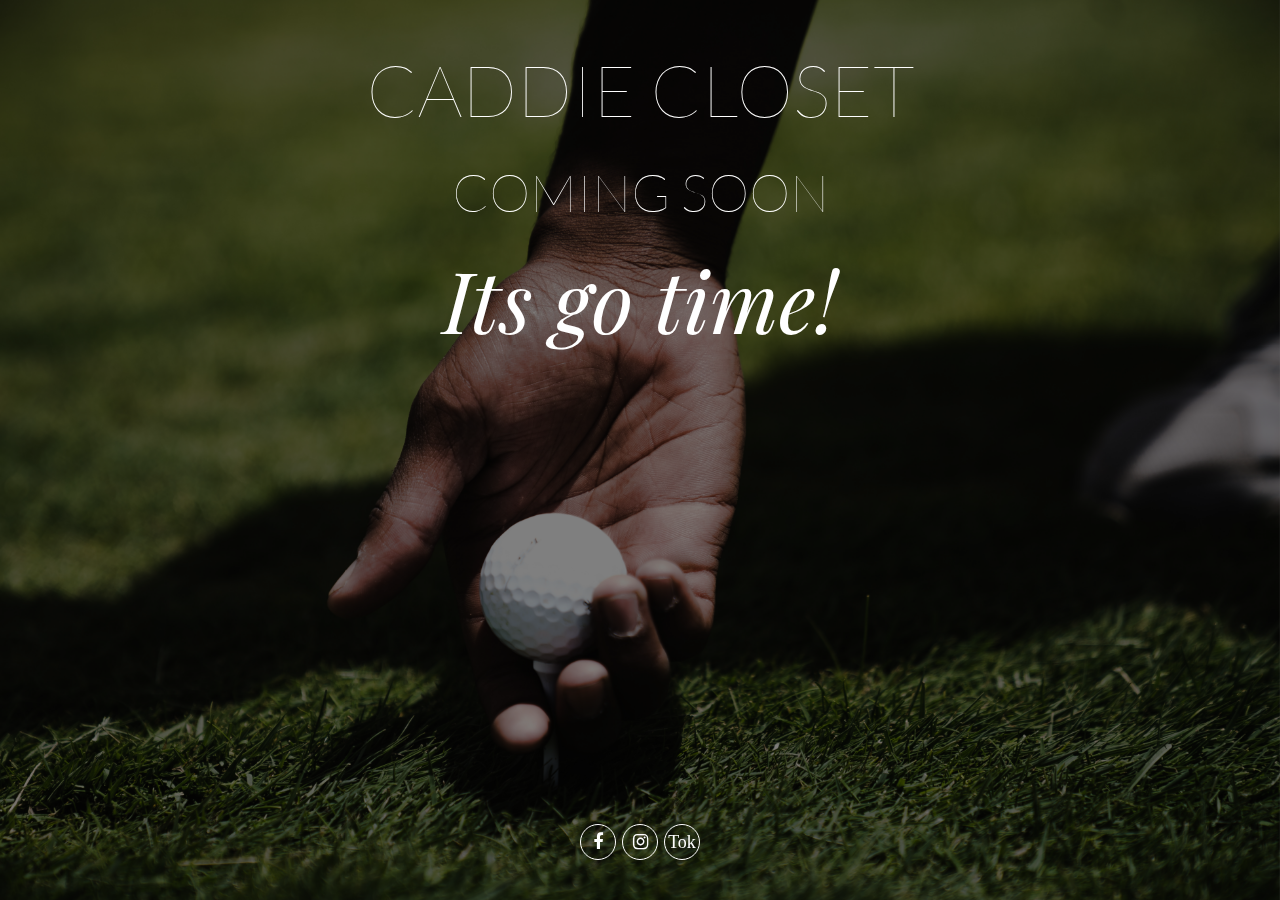
==== commit c8aac6b4: "countdown update" ====
--- a/index.html
+++ b/index.html
@@ -79,7 +79,7 @@
       <div class="flex-col-c-m p-l-15 p-r-15 p-t-50 p-b-120">
         <h1 class="l1-txt1 txt-center p-b-35 respon1">Caddie Closet</h1>
         <h3 class="l2-txt1 txt-center p-b-35 respon1">Coming Soon</h3>
-        <div class="flex-w flex-c cd100 respon2">
+        <!-- <div class="flex-w flex-c cd100 respon2">
           <div class="flex-col-c wsize1 m-b-30">
             <span class="l1-txt2 p-b-37 days">60</span>
             <span class="m1-txt2 p-r-20">Days</span>
@@ -104,6 +104,11 @@
           <div class="flex-col-c wsize1 m-b-30">
             <span class="l1-txt2 p-b-37 seconds">39</span>
             <span class="m1-txt2 p-r-20">Sec</span>
+          </div>
+        </div> -->
+        <div class="flex-w flex-c cd100 respon2">
+          <div class="flex-col-c wsize1 m-b-30">
+            <span class="l1-txt2 p-b-37" id="countdown"></span>
           </div>
         </div>
       </div>
@@ -162,6 +167,35 @@
         // ex:  timeZone: "America/New_York"
         //go to " http://momentjs.com/timezone/ " to get timezone
       });
+      var end = new Date("08/01/2023 10:00 AM");
+
+      var _second = 1000;
+      var _minute = _second * 60;
+      var _hour = _minute * 60;
+      var _day = _hour * 24;
+      var timer;
+
+      function showRemaining() {
+        var now = new Date();
+        var distance = end - now;
+        if (distance < 0) {
+          clearInterval(timer);
+          document.getElementById("countdown").innerHTML = "Its go time!";
+
+          return;
+        }
+        var days = Math.floor(distance / _day);
+        var hours = Math.floor((distance % _day) / _hour);
+        var minutes = Math.floor((distance % _hour) / _minute);
+        var seconds = Math.floor((distance % _minute) / _second);
+
+        document.getElementById("countdown").innerHTML = days + " : ";
+        document.getElementById("countdown").innerHTML += hours + " : ";
+        document.getElementById("countdown").innerHTML += minutes + " : ";
+        document.getElementById("countdown").innerHTML += seconds + "";
+      }
+
+      timer = setInterval(showRemaining, 1000);
     </script>
     <!--===============================================================================================-->
     <script src="vendor/tilt/tilt.jquery.min.js"></script>
--- a/css/main.css
+++ b/css/main.css
@@ -112,10 +112,10 @@
 
 .l1-txt2 {
   font-family: PlayfairDisplay-Italic;
-  font-size: 120px;
+  font-size: 85px;
   line-height: 1;
   color: #fff;
-  text-transform: uppercase;
+  /* text-transform: uppercase; */
 }
 
 
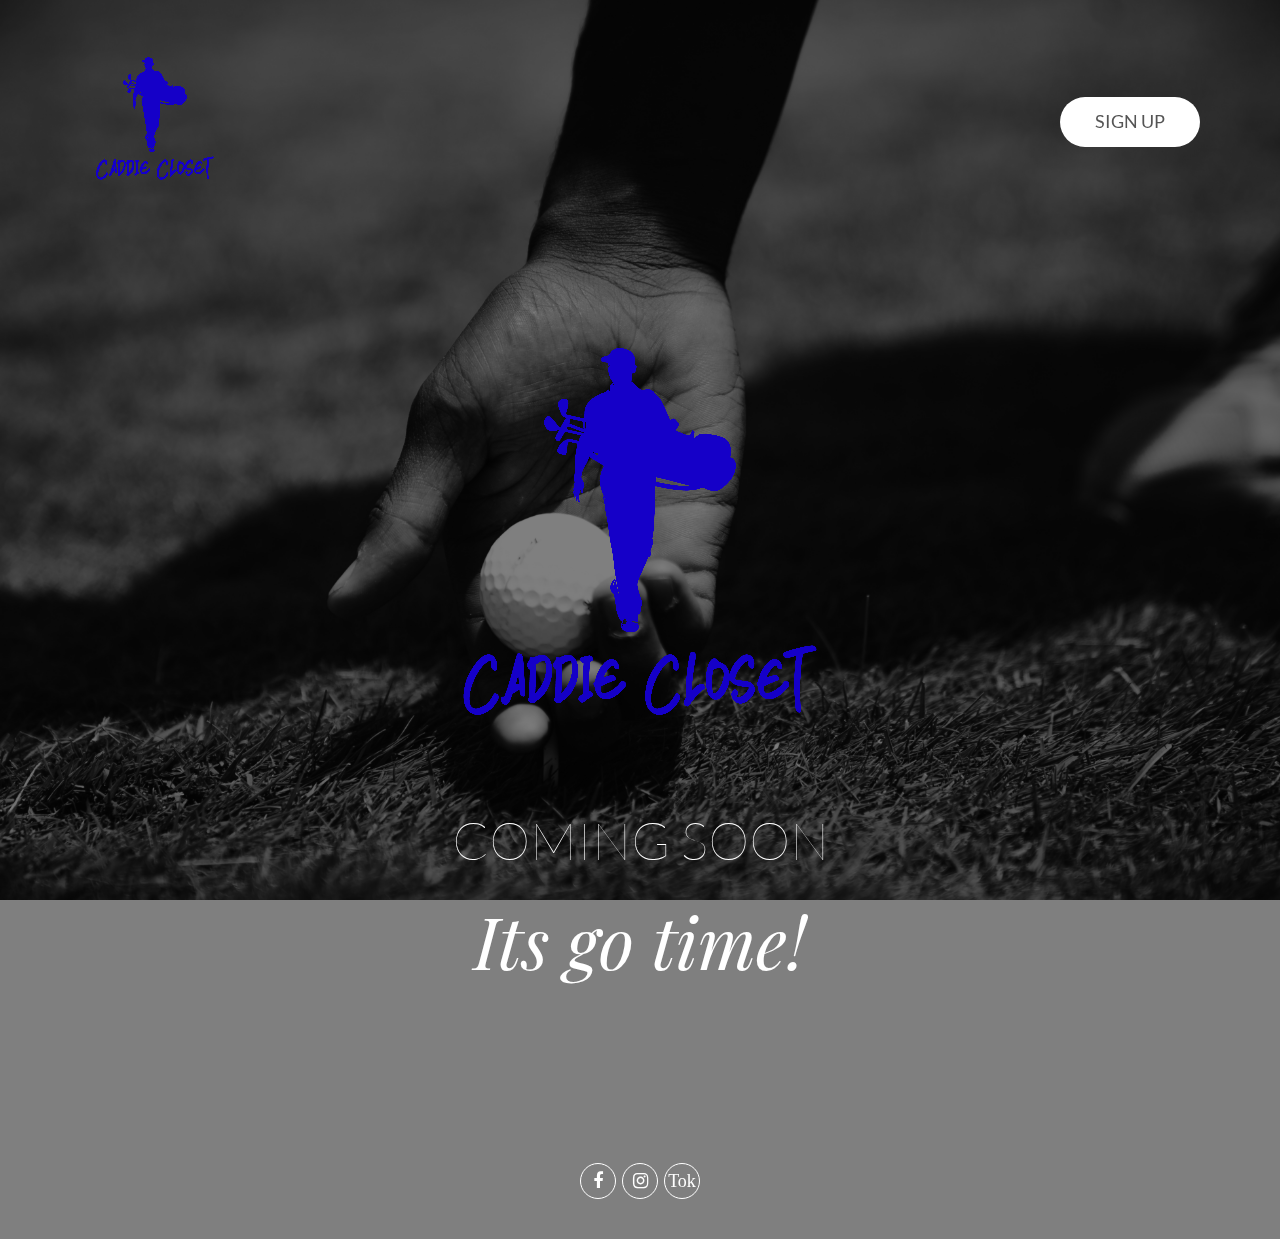
==== commit 4c79af91: "updated logo" ====
--- a/index.html
+++ b/index.html
@@ -60,12 +60,11 @@
 
     <div class="flex-col-c-sb size1 overlay1">
       <!--  -->
-      <!-- <div class="w-full flex-w flex-sb-m p-l-80 p-r-80 p-t-22 p-lr-15-sm">
+      <div class="w-full flex-w flex-sb-m p-l-80 p-r-80 p-t-22 p-lr-15-sm">
         <div class="wrappic1 m-r-30 m-t-10 m-b-10">
           <a href="#">
-            <img src="images/icons/logo.png" alt="LOGO" />
-            <h5>Caddie Corner</h5></a
-          >
+            <img src="images/icons/caddielogo.png" alt="LOGO" />
+          </a>
         </div>
 
         <div class="flex-w m-t-10 m-b-10">
@@ -73,11 +72,13 @@
             Sign Up
           </a>
         </div>
-      </div> -->
+      </div>
 
       <!--  -->
       <div class="flex-col-c-m p-l-15 p-r-15 p-t-50 p-b-120">
-        <h1 class="l1-txt1 txt-center p-b-35 respon1">Caddie Closet</h1>
+        <a href="#">
+          <img id="mainlogo" src="images/icons/mainlogo.png" alt="LOGO" />
+        </a>
         <h3 class="l2-txt1 txt-center p-b-35 respon1">Coming Soon</h3>
         <!-- <div class="flex-w flex-c cd100 respon2">
           <div class="flex-col-c wsize1 m-b-30">
--- a/css/main.css
+++ b/css/main.css
@@ -43,6 +43,8 @@
   height: 100%;
   top: 0;
   left: 0;
+  filter: blur(1px);
+  filter: grayscale(100%);
 }
 
 .simpleslide100-item {
@@ -104,7 +106,7 @@
 
 .l1-txt1 {
   font-family: Lato-Hairline;
-  font-size: 72px;
+  font-size: 70px;
   line-height: 1.1;
   color: #fff;
   text-transform: uppercase;
@@ -112,7 +114,7 @@
 
 .l1-txt2 {
   font-family: PlayfairDisplay-Italic;
-  font-size: 85px;
+  font-size: 72px;
   line-height: 1;
   color: #fff;
   /* text-transform: uppercase; */
@@ -414,4 +416,9 @@
   .w-full-ssm {width: 100%;}
   /*---------------------------------------------*/
 
+}
+
+#mainlogo {
+  /* transform: scale(0.5);
+  width: 50%; */
 }